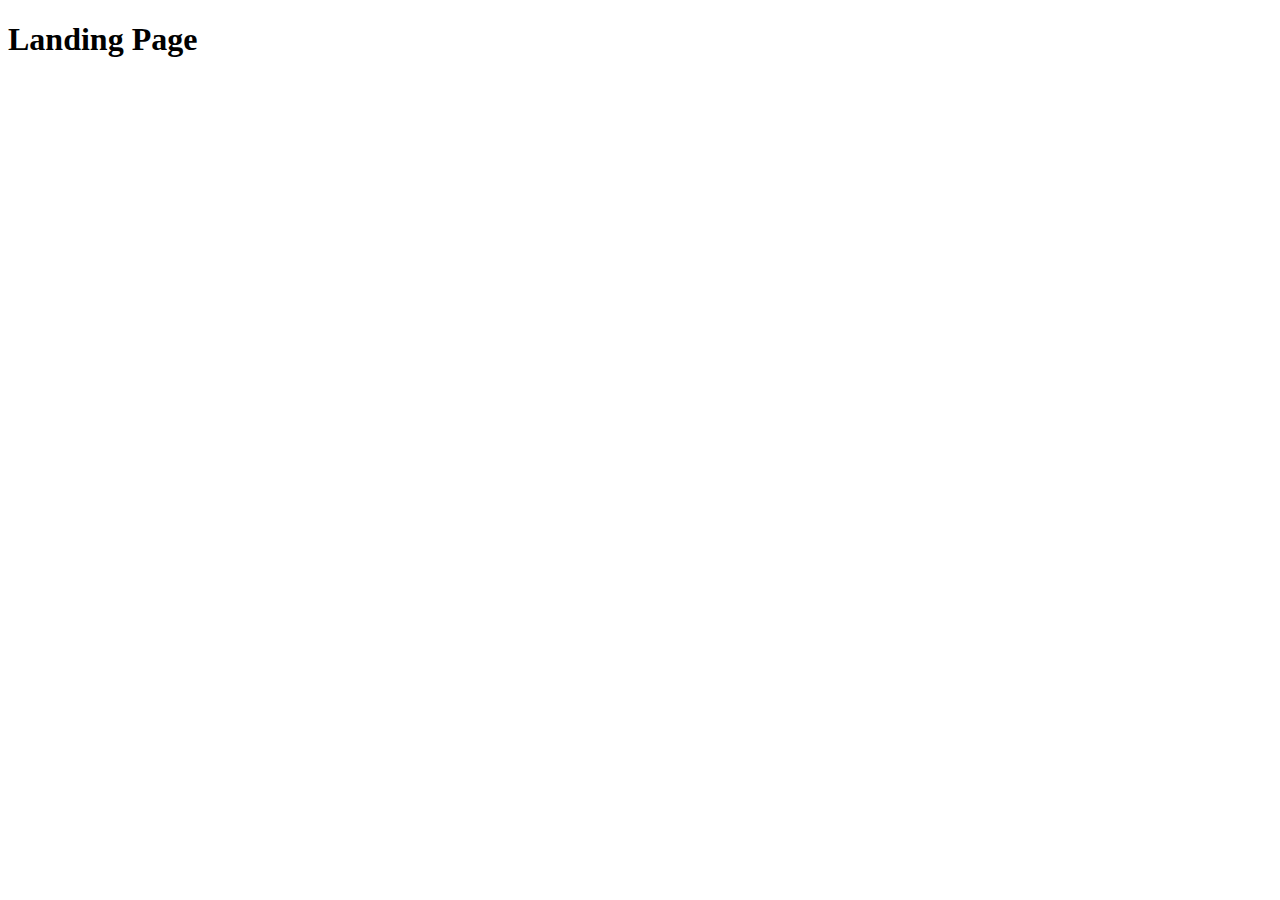
==== src/index.html @ d8db9405 "Initial commit" ====
<!DOCTYPE html>
<html lang="en">
  <head>
    <meta charset="UTF-8">
    <meta name="viewport" content="width=device-width, initial-scale=1.0">
    <title>Miami</title>
    <link rel="stylesheet" href="./styles/main.scss">
    <script src="scripts/main.js" defer></script>
  </head>
  <body>
    <h1>Landing Page</h1>
  </body>
</html>
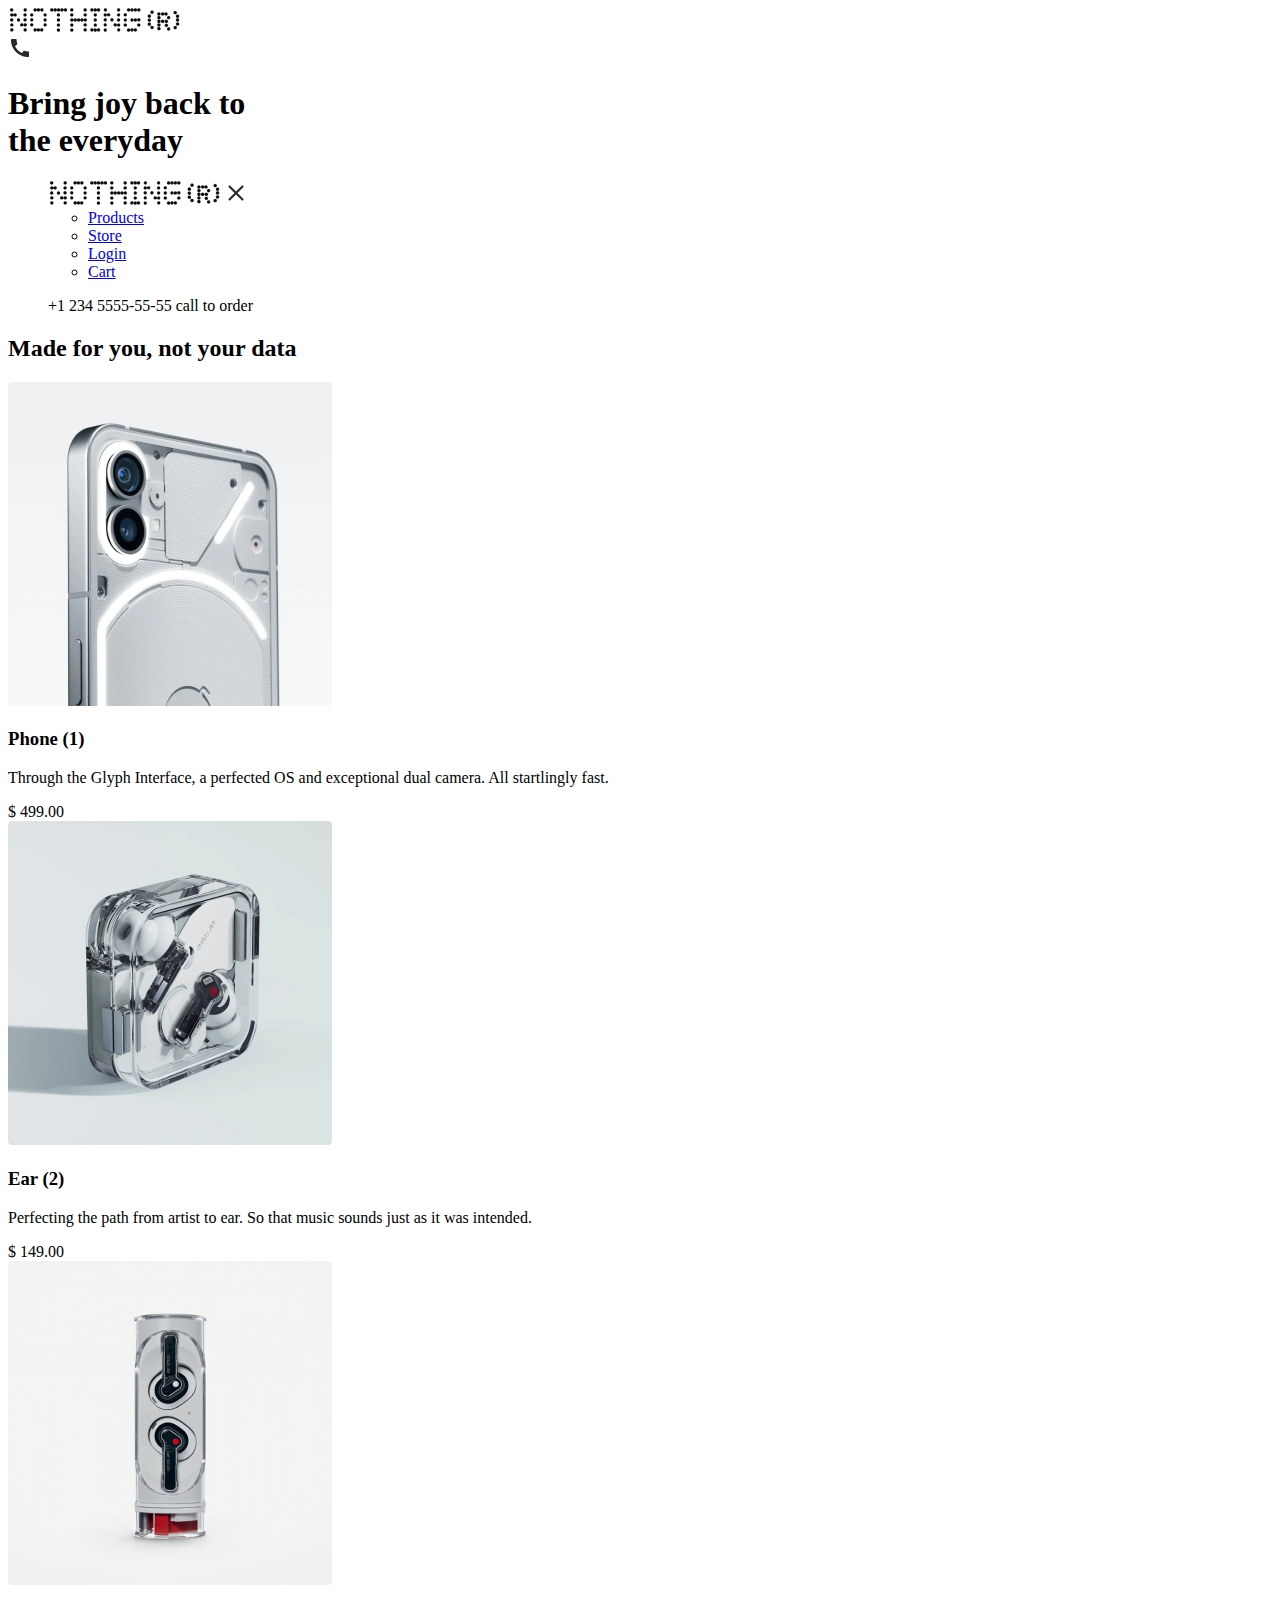
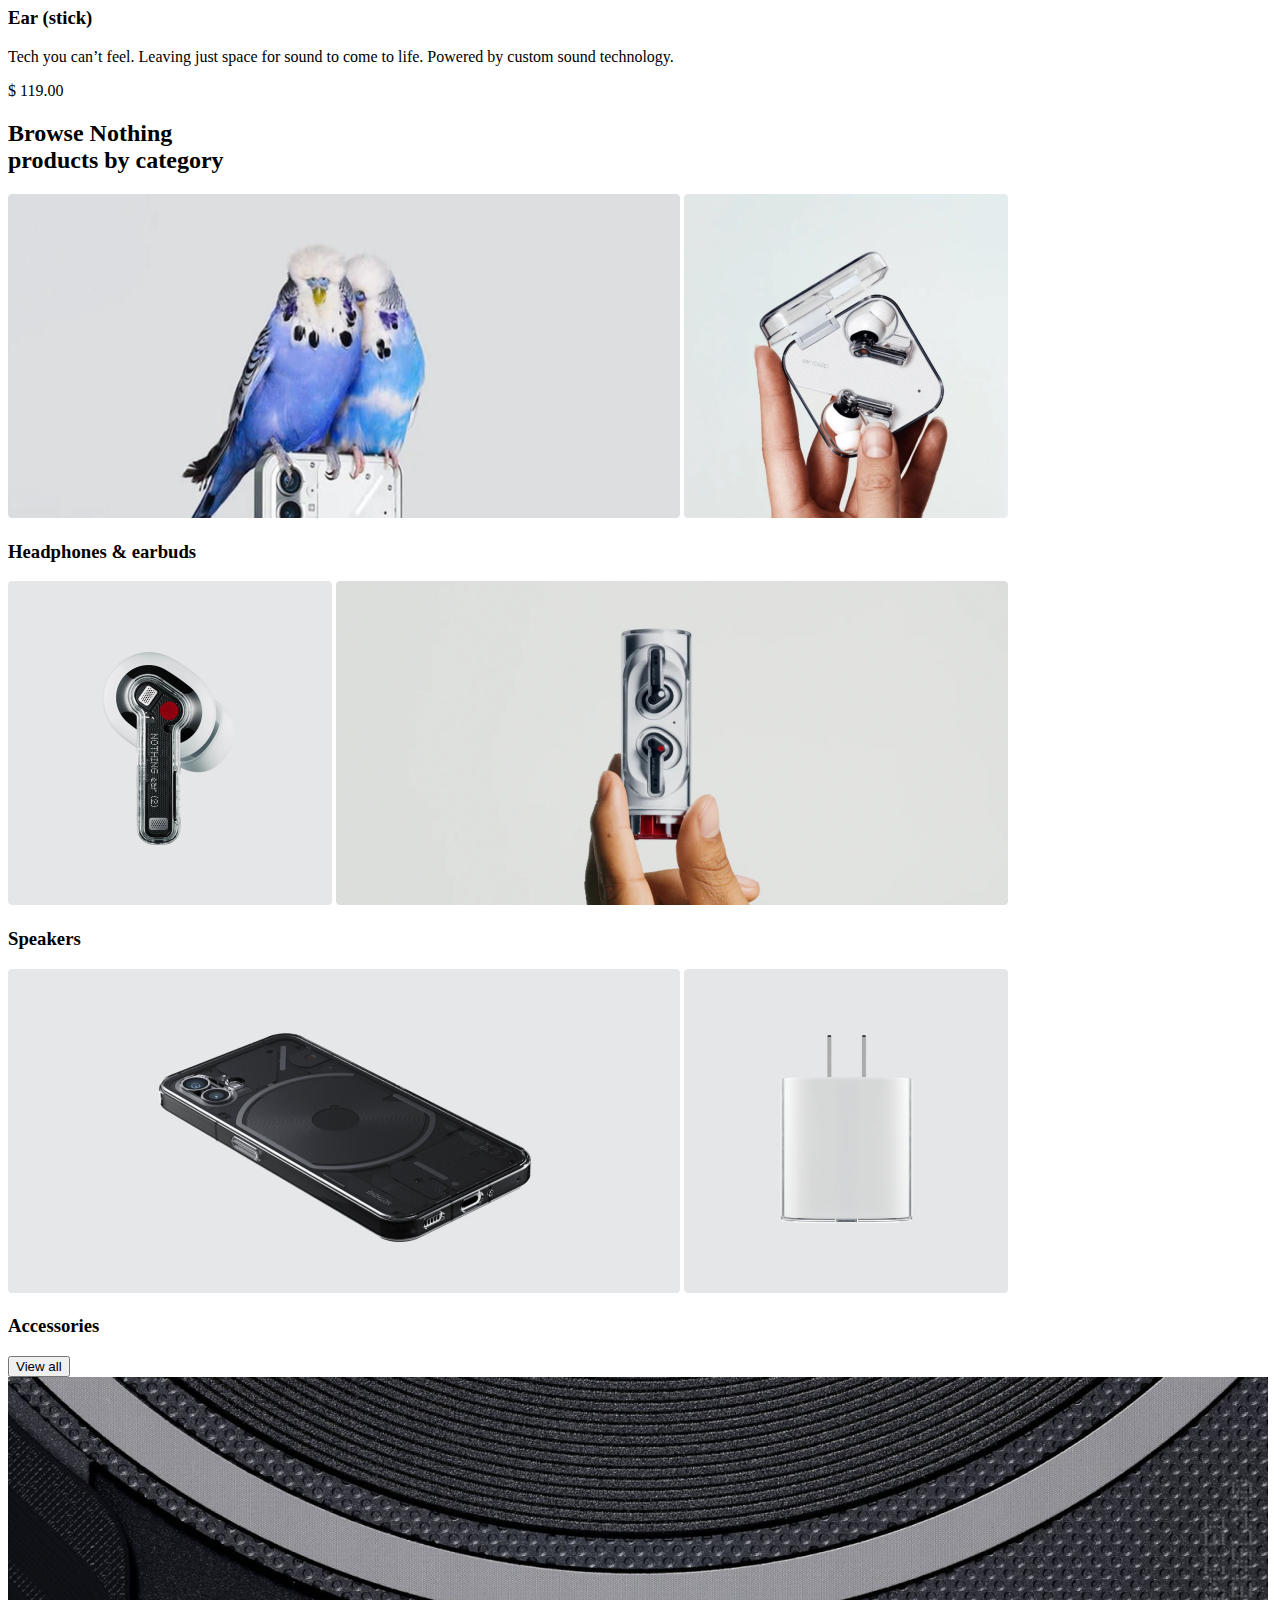
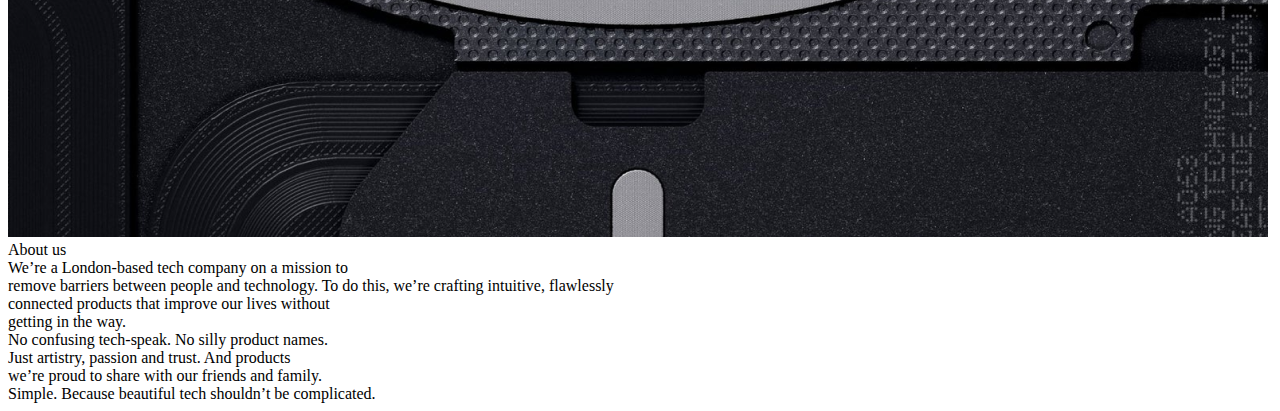
==== commit 4ae24695: "initial commit" ====
--- a/src/index.html
+++ b/src/index.html
@@ -1,13 +1,194 @@
-<!DOCTYPE html>
+<!doctype html>
 <html lang="en">
   <head>
-    <meta charset="UTF-8">
-    <meta name="viewport" content="width=device-width, initial-scale=1.0">
-    <title>Miami</title>
-    <link rel="stylesheet" href="./styles/main.scss">
+    <meta charset="UTF-8" />
+    <meta name="viewport" content="width=device-width, initial-scale=1.0" />
+    <title>Nothing</title>
+    <link rel="stylesheet" href="./styles/main.scss" />
     <script src="scripts/main.js" defer></script>
+    <link rel="preconnect" href="https://fonts.googleapis.com" />
+    <link
+      rel="preconnect"
+      href="https://fonts.gstatic.com"
+      crossorigin="true"
+    />
+    <link
+      href="https://fonts.googleapis.com/css2?family=Space+Grotesk:wght@300..700&display=swap"
+      rel="stylesheet"
+    />
+    <link rel="preconnect" href="https://fonts.googleapis.com" />
+    <link
+      rel="preconnect"
+      href="https://fonts.gstatic.com"
+      crossorigin="true"
+    />
+    <link
+      href="https://fonts.googleapis.com/css2?family=Inter:ital,opsz,wght@0,14..32,100..900;1,14..32,100..900&family=Space+Grotesk:wght@300..700&display=swap"
+      rel="stylesheet"
+    />
+    <link rel="preconnect" href="https://fonts.googleapis.com" />
+    <link
+      rel="preconnect"
+      href="https://fonts.gstatic.com"
+      crossorigin="true"
+    />
+    <link
+      href="https://fonts.googleapis.com/css2?family=Inter:ital,opsz,wght@0,14..32,100..900;1,14..32,100..900&family=Space+Grotesk:wght@300..700&family=Space+Mono:ital,wght@0,400;0,700;1,400;1,700&display=swap"
+      rel="stylesheet"
+    />
   </head>
+
   <body>
-    <h1>Landing Page</h1>
+    <header class="header" id="header">
+      <div class="header__top">
+        <img src="./images/logo.png" alt="Nothing logo" />
+        <div class="header__icons">
+          <div class="header__phone">
+            <img src="./images/icons/Icon-Phone-call.png" alt="phone icon" />
+          </div>
+          <a class="header__burger" href="#menu"> </a>
+        </div>
+      </div>
+      <h1 class="header__title">Bring joy back to <br />the everyday</h1>
+    </header>
+    <div class="container">
+      <menu class="menu" id="menu">
+        <div class="menu__top">
+          <img src="./images/logo.png" alt="Nothing logo" />
+          <a href="#header">
+            <img src="./images/icons/Icon-Close.png" alt="Close menu" />
+          </a>
+        </div>
+        <div class="menu__content">
+          <ul class="menu__list">
+            <li class="menu__item"><a href="#">Products</a></li>
+            <li class="menu__item"><a href="#">Store</a></li>
+            <li class="menu__item"><a href="#">Login</a></li>
+            <li class="menu__item"><a href="#">Cart</a></li>
+          </ul>
+          <p class="menu__phone">
+            <span>+1 234 5555-55-55</span>
+            <span>call to order</span>
+          </p>
+        </div>
+      </menu>
+      <main class="recommended">
+        <h2 class="recommended__headline">
+          Made for <span>you</span>, not your data
+        </h2>
+        <div class="recommended__cards">
+          <div class="recommended__card">
+            <img src="./images/phone1.png" alt="phone (1)" />
+            <h3 class="recommended__product">Phone (1)</h3>
+            <p class="recommended__description">
+              Through the Glyph Interface, a perfected OS and exceptional dual
+              camera. All startlingly fast.
+            </p>
+            <span class="recommended__price">$ 499.00</span>
+          </div>
+          <div class="recommended__card">
+            <img src="./images/ear(2).png" alt="ear (2)" />
+            <h3 class="recommended__product">Ear (2)</h3>
+            <p class="recommended__description">
+              Perfecting the path from artist to ear. So that music sounds just
+              as it was intended.
+            </p>
+            <span class="recommended__price">$ 149.00</span>
+          </div>
+          <div class="recommended__card">
+            <img src="./images/ear(stick).png" alt="ear (stick)" />
+            <h3 class="recommended__product">Ear (stick)</h3>
+            <p class="recommended__description">
+              Tech you can’t feel. Leaving just space for sound to come to life.
+              Powered by custom sound technology.
+            </p>
+            <span class="recommended__price">$ 119.00</span>
+          </div>
+        </div>
+      </main>
+      <section class="categories" id="categories">
+        <h2>
+          Browse Nothing <br />
+          products by category
+        </h2>
+        <div class="categories__items">
+          <article class="categories__item">
+            <div class="categories__imgs">
+              <img
+                class="imgs__wide"
+                src="./images/allproducts-1.png"
+                alt="two birds sitting on the phone"
+              />
+              <img
+                class="imgs__square"
+                src="./images/allproducts-2.png"
+                alt="earbuds"
+              />
+            </div>
+            <h3>Headphones & earbuds</h3>
+          </article>
+          <article class="categories__item">
+            <div class="categories__imgs">
+              <img
+                class="imgs__square"
+                src="./images/audio-1.png"
+                alt="earphone"
+              />
+              <img
+                class="imgs__wide"
+                src="./images/audio-2.png"
+                alt="earphones"
+              />
+            </div>
+            <h3>Speakers</h3>
+          </article>
+          <article class="categories__item">
+            <div class="categories__imgs">
+              <img
+                class="imgs__wide"
+                src="./images/accesories-1.png"
+                alt="phone (1) with the case"
+              />
+              <img
+                class="imgs__square"
+                src="./images/accesories-2.png"
+                alt="charging brick"
+              />
+            </div>
+            <h3>Accessories</h3>
+          </article>
+        </div>
+        <button class="categories__button">View all</button>
+      </section>
+      <footer class="footer">
+        <div class="footer__container">
+          <img
+            class="footer__image"
+            src="./images/footer.png"
+            alt="footer image"
+          />
+        </div>
+        <div class="footer__about">
+          <div class="footer__title">About us</div>
+          <div class="footer__text">
+            <span>
+              We’re a London-based tech company on a mission to <br />
+              remove barriers between people and technology.
+            </span>
+            <span>
+              To do this, we’re crafting intuitive, flawlessly <br />
+              connected products that improve our lives without <br />
+              getting in the way. <br />
+              No confusing tech-speak. No silly product names.
+              <br />
+              Just artistry, passion and trust. And products <br />
+              we’re proud to share with our friends and family. <br />
+              Simple.
+            </span>
+            <span>Because beautiful tech shouldn’t be complicated.</span>
+          </div>
+        </div>
+      </footer>
+    </div>
   </body>
 </html>
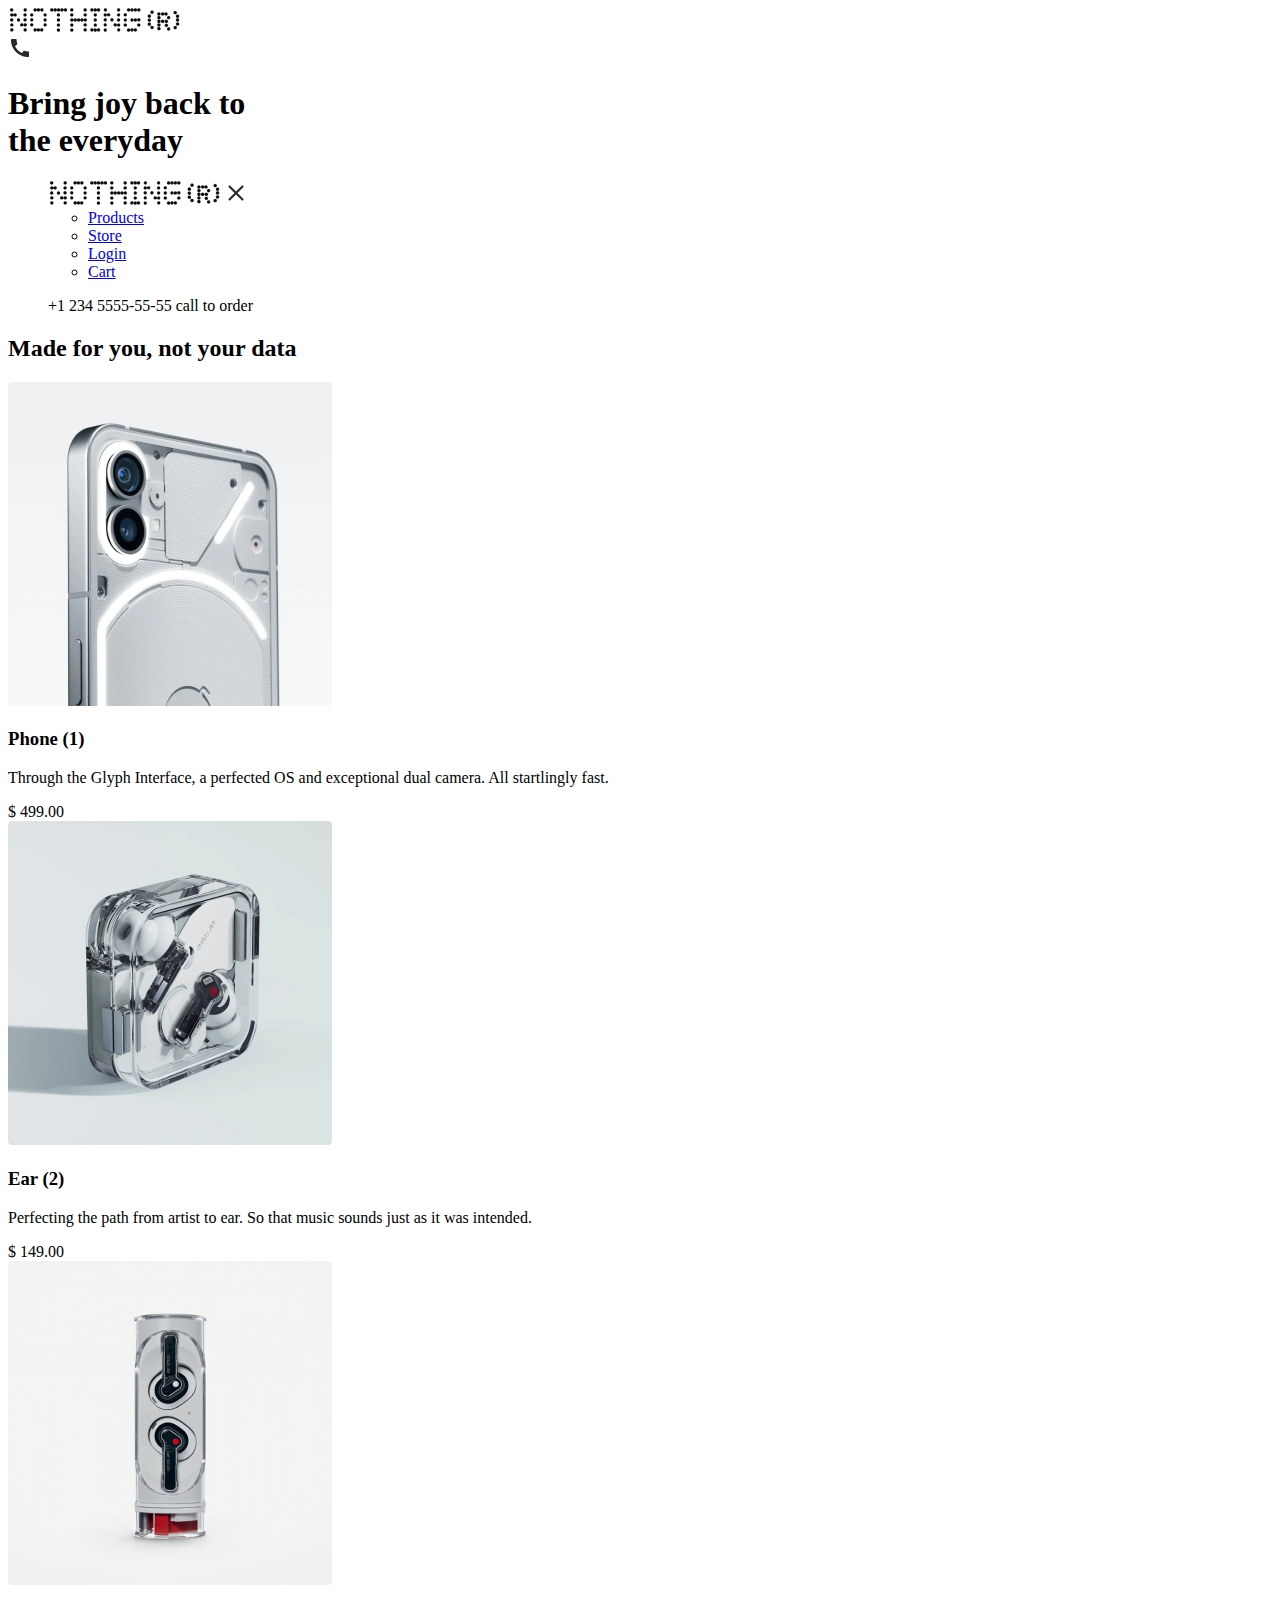
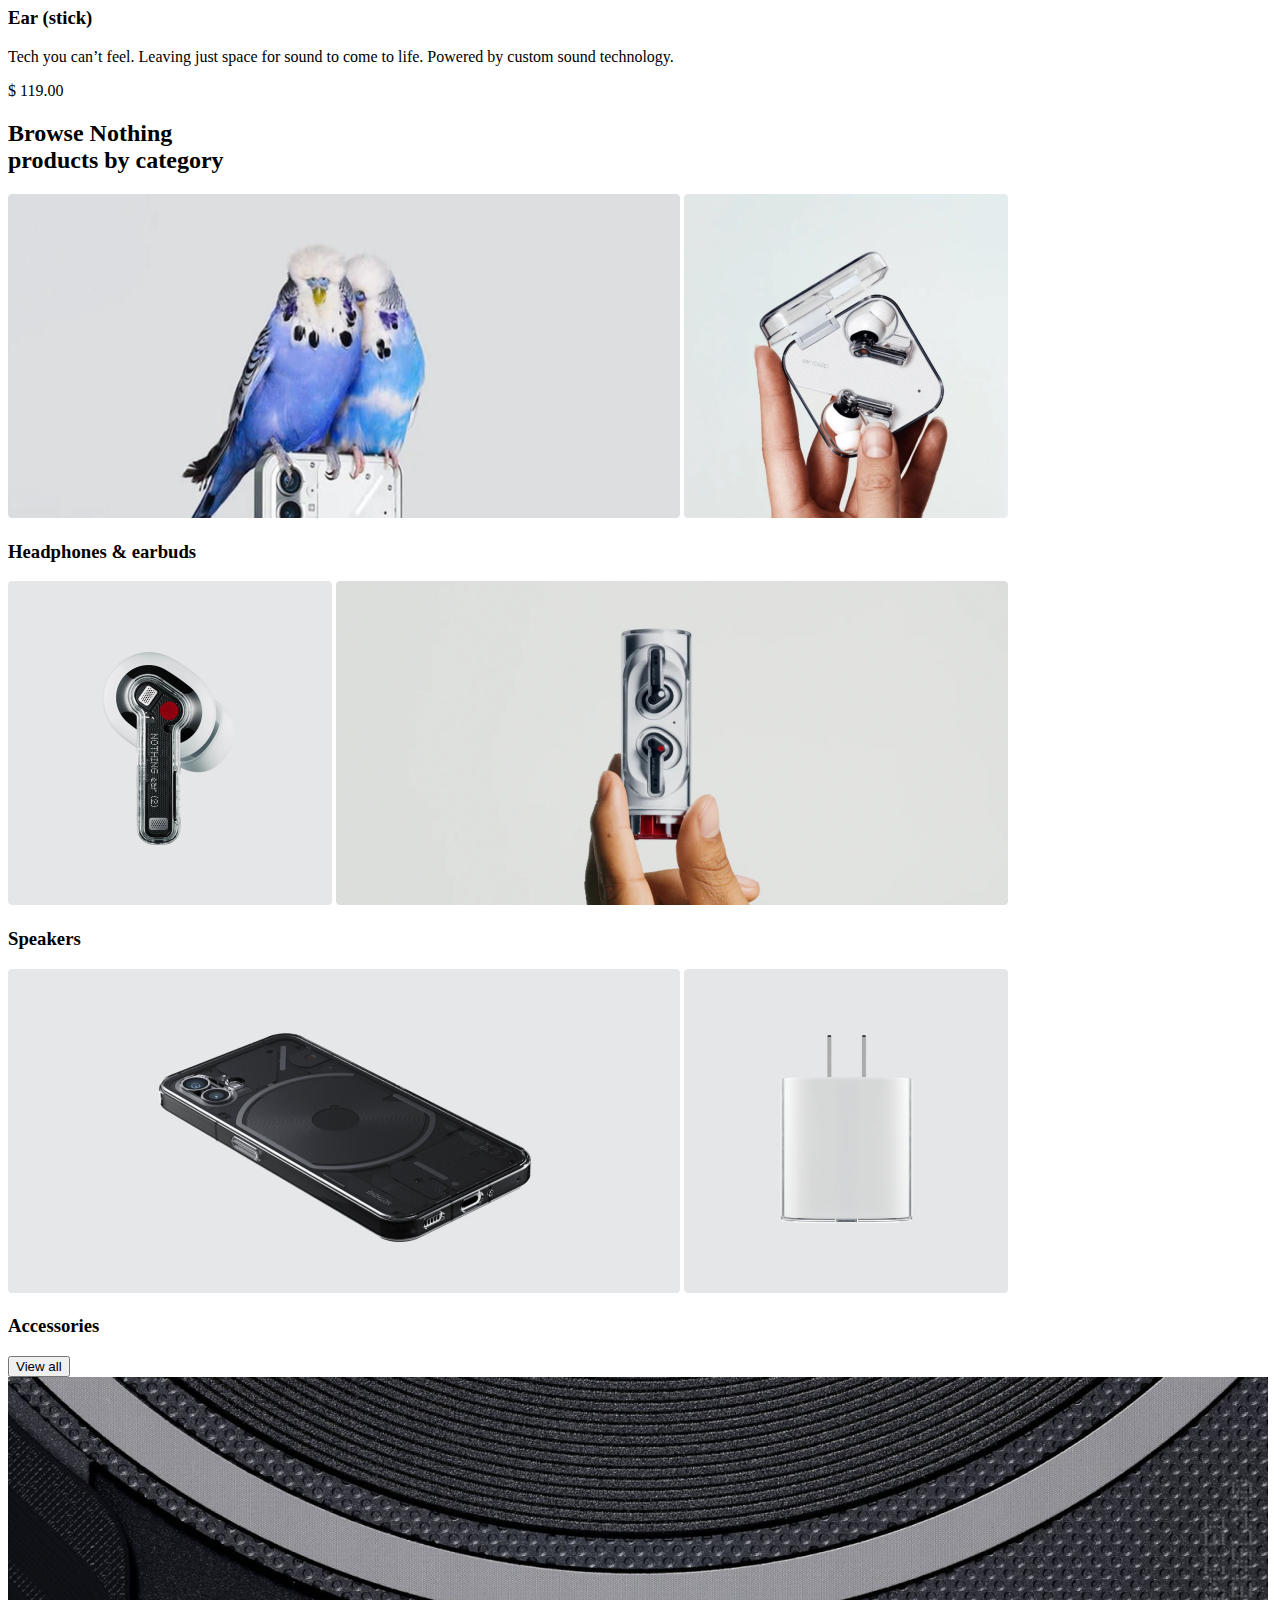
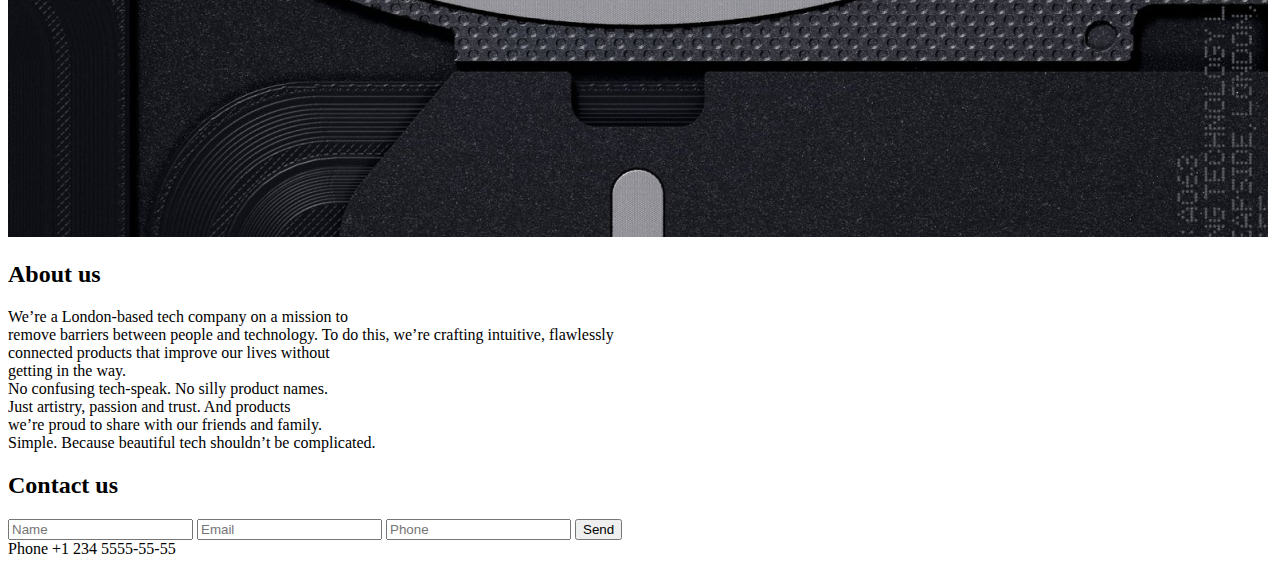
==== commit 538e77ed: "half of the footer" ====
--- a/src/index.html
+++ b/src/index.html
@@ -168,8 +168,8 @@
             alt="footer image"
           />
         </div>
-        <div class="footer__about">
-          <div class="footer__title">About us</div>
+        <section class="footer__about">
+          <h2 class="footer__title">About us</h2>
           <div class="footer__text">
             <span>
               We’re a London-based tech company on a mission to <br />
@@ -187,8 +187,41 @@
             </span>
             <span>Because beautiful tech shouldn’t be complicated.</span>
           </div>
-        </div>
+        </section>
       </footer>
+      <section class="contact">
+        <h2 class="contact__title">Contact us</h2>
+        <form class="contact__form">
+          <input
+            class="contact__name"
+            type=" text"
+            placeholder="Name"
+            required
+          />
+          <input
+            class="contact__email"
+            type=" text"
+            placeholder="Email"
+            required
+          />
+          <input
+            class="contact__phone"
+            type=" text"
+            placeholder="Phone"
+            required
+          />
+          <input
+            class="contact__submit"
+            type="submit"
+            value="Send"
+            required
+          />
+        </form>
+        <div>
+          <span>Phone</span>
+          <span class="contact__phone">+1 234 5555-55-55</span>
+        </div>
+      </section>
     </div>
   </body>
 </html>
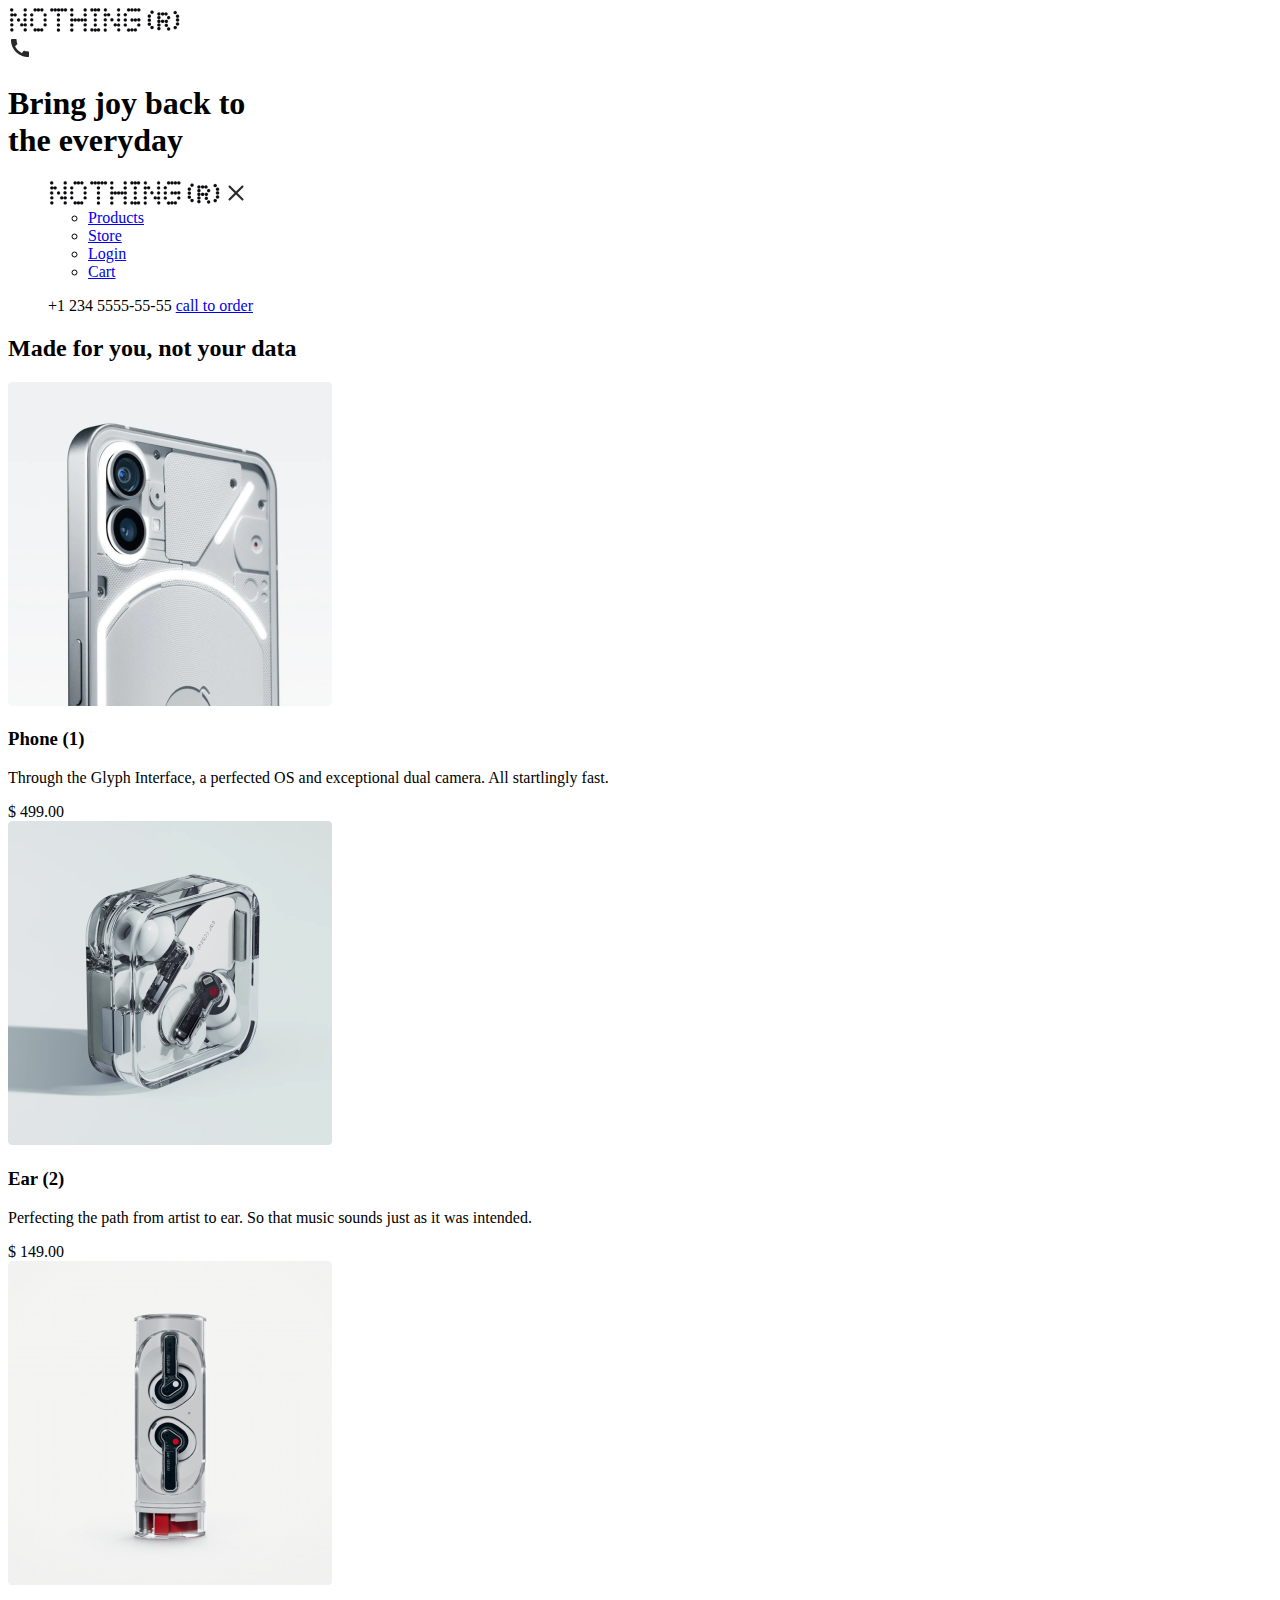
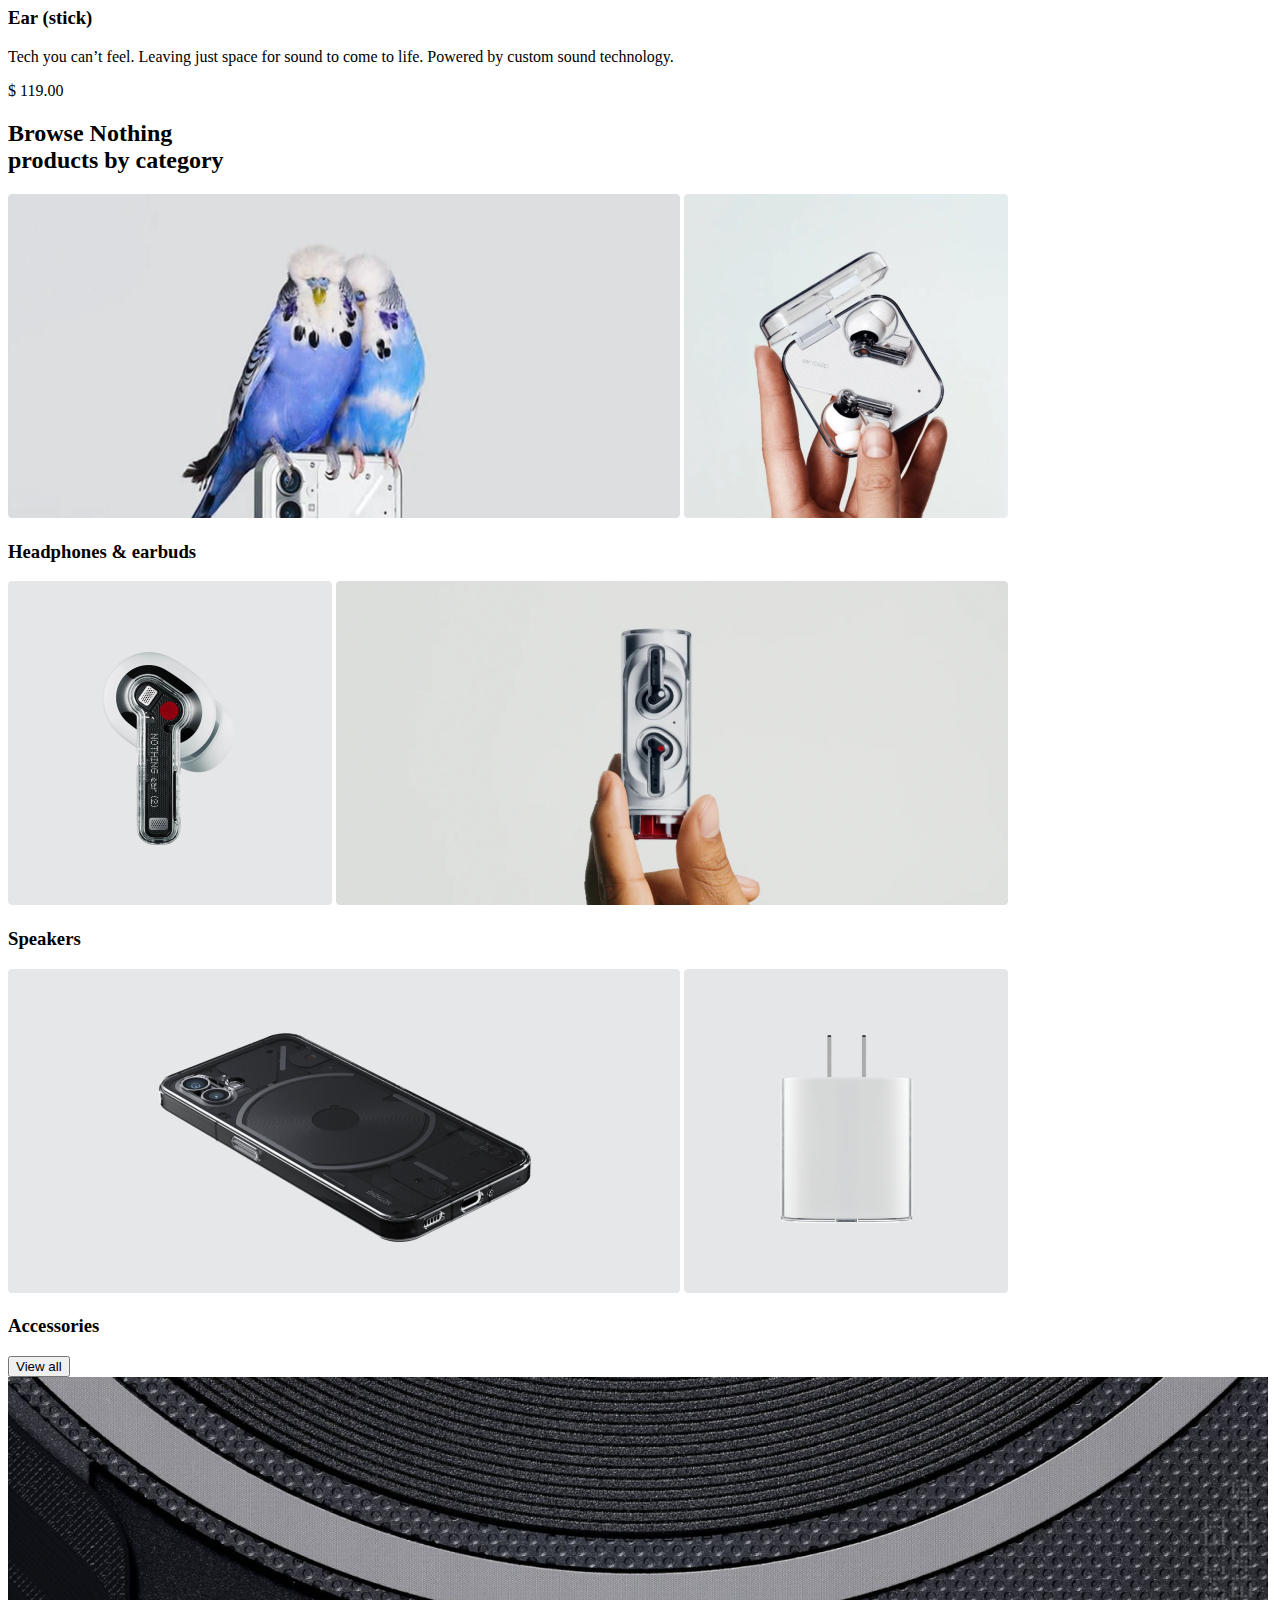
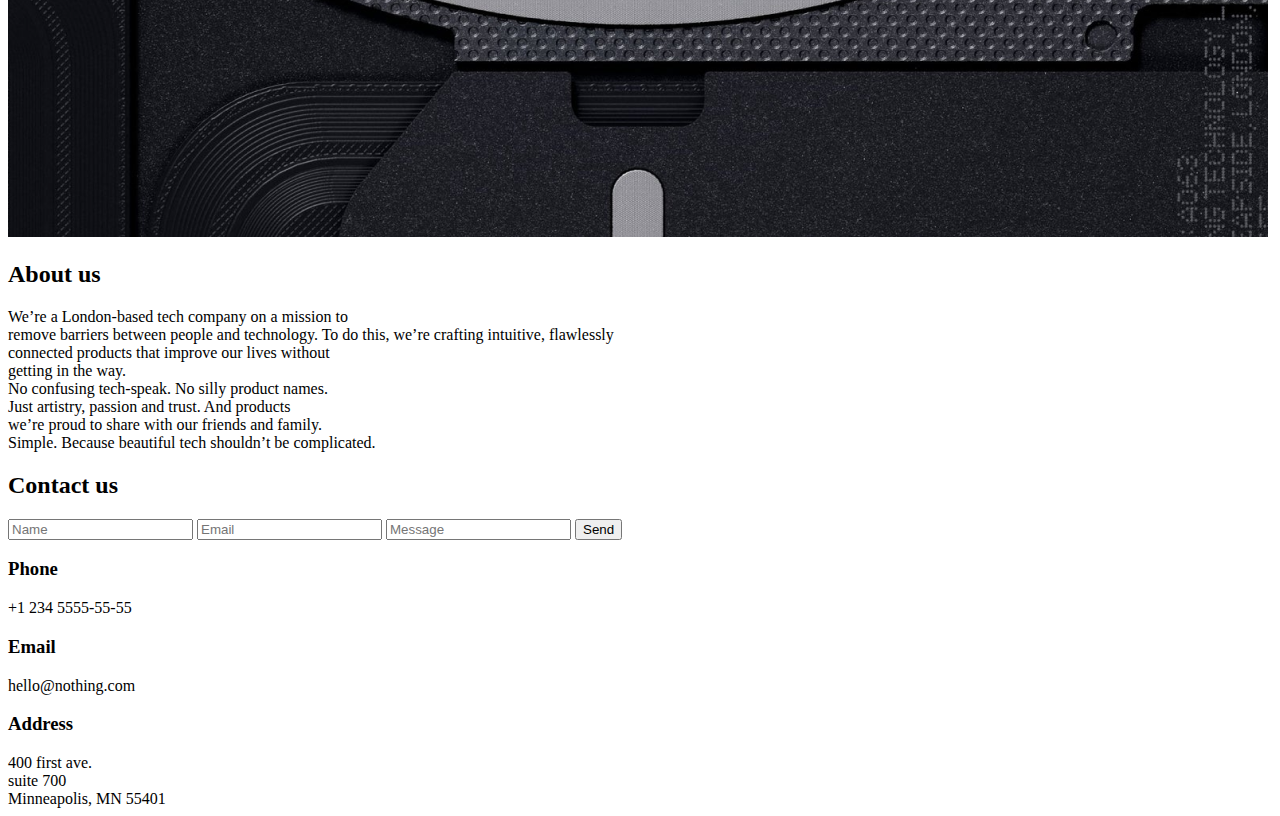
==== commit 0bd515ee: "works on pc" ====
--- a/src/index.html
+++ b/src/index.html
@@ -61,18 +61,18 @@
         </div>
         <div class="menu__content">
           <ul class="menu__list">
-            <li class="menu__item"><a href="#">Products</a></li>
-            <li class="menu__item"><a href="#">Store</a></li>
+            <li class="menu__item"><a href="#recommended">Products</a></li>
+            <li class="menu__item"><a href="#categories">Store</a></li>
             <li class="menu__item"><a href="#">Login</a></li>
             <li class="menu__item"><a href="#">Cart</a></li>
           </ul>
           <p class="menu__phone">
             <span>+1 234 5555-55-55</span>
-            <span>call to order</span>
+            <a class="menu__call" href="#contact">call to order</a>
           </p>
         </div>
       </menu>
-      <main class="recommended">
+      <main class="recommended" id="recommended">
         <h2 class="recommended__headline">
           Made for <span>you</span>, not your data
         </h2>
@@ -160,37 +160,39 @@
         </div>
         <button class="categories__button">View all</button>
       </section>
-      <footer class="footer">
-        <div class="footer__container">
-          <img
-            class="footer__image"
-            src="./images/footer.png"
-            alt="footer image"
-          />
-        </div>
-        <section class="footer__about">
-          <h2 class="footer__title">About us</h2>
-          <div class="footer__text">
-            <span>
-              We’re a London-based tech company on a mission to <br />
-              remove barriers between people and technology.
-            </span>
-            <span>
-              To do this, we’re crafting intuitive, flawlessly <br />
-              connected products that improve our lives without <br />
-              getting in the way. <br />
-              No confusing tech-speak. No silly product names.
-              <br />
-              Just artistry, passion and trust. And products <br />
-              we’re proud to share with our friends and family. <br />
-              Simple.
-            </span>
-            <span>Because beautiful tech shouldn’t be complicated.</span>
-          </div>
-        </section>
-      </footer>
-      <section class="contact">
-        <h2 class="contact__title">Contact us</h2>
+    </div>
+    <footer class="footer">
+      <div class="footer__container">
+        <img
+          class="footer__image"
+          src="./images/footer.png"
+          alt="footer image"
+        />
+      </div>
+      <section class="footer__about">
+        <h2 class="footer__title">About us</h2>
+        <div class="footer__text">
+          <span>
+            We’re a London-based tech company on a mission to <br />
+            remove barriers between people and technology.
+          </span>
+          <span>
+            To do this, we’re crafting intuitive, flawlessly <br />
+            connected products that improve our lives without <br />
+            getting in the way. <br />
+            No confusing tech-speak. No silly product names.
+            <br />
+            Just artistry, passion and trust. And products <br />
+            we’re proud to share with our friends and family. <br />
+            Simple.
+          </span>
+          <span>Because beautiful tech shouldn’t be complicated.</span>
+        </div>
+      </section>
+    </footer>
+    <section class="contact" id="contact">
+      <h2 class="contact__title">Contact us</h2>
+      <div class="contact__container">
         <form class="contact__form">
           <input
             class="contact__name"
@@ -205,9 +207,9 @@
             required
           />
           <input
-            class="contact__phone"
+            class="contact__message"
             type=" text"
-            placeholder="Phone"
+            placeholder="Message"
             required
           />
           <input
@@ -217,11 +219,24 @@
             required
           />
         </form>
-        <div>
-          <span>Phone</span>
-          <span class="contact__phone">+1 234 5555-55-55</span>
-        </div>
-      </section>
-    </div>
+        <div class="contact__contacts">
+          <div class="contact__contact">
+            <h3 class="contact__headline">Phone</h3>
+            <span class="contact__text">+1 234 5555-55-55</span>
+          </div>
+          <div class="contact__contact">
+            <h3 class="contact__headline">Email</h3>
+            <span class="contact__text">hello@nothing.com</span>
+          </div>
+          <div class="contact__contact">
+            <h3 class="contact__headline">Address</h3>
+            <span class="contact__text">
+              400 first ave. <br />suite 700 <br />
+              Minneapolis, MN 55401
+            </span>
+          </div>
+        </div>
+      </div>
+    </section>
   </body>
 </html>
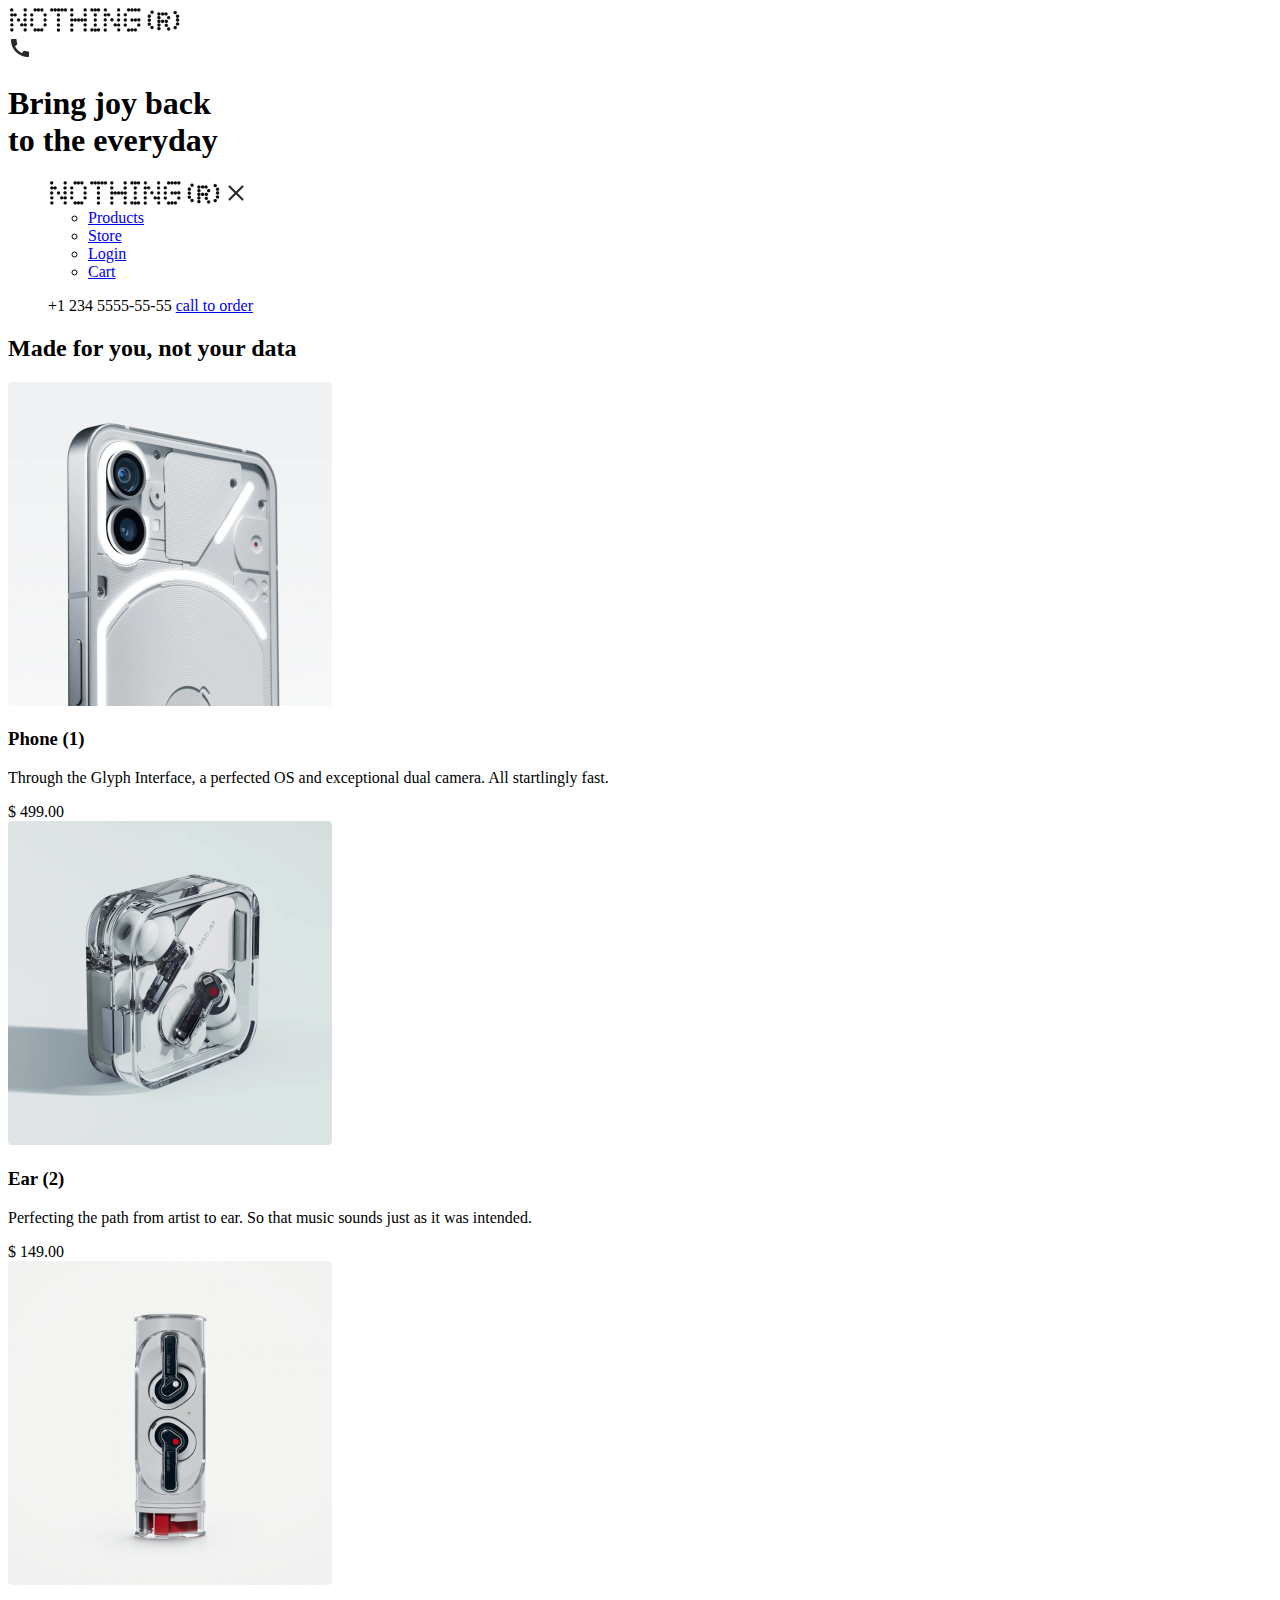
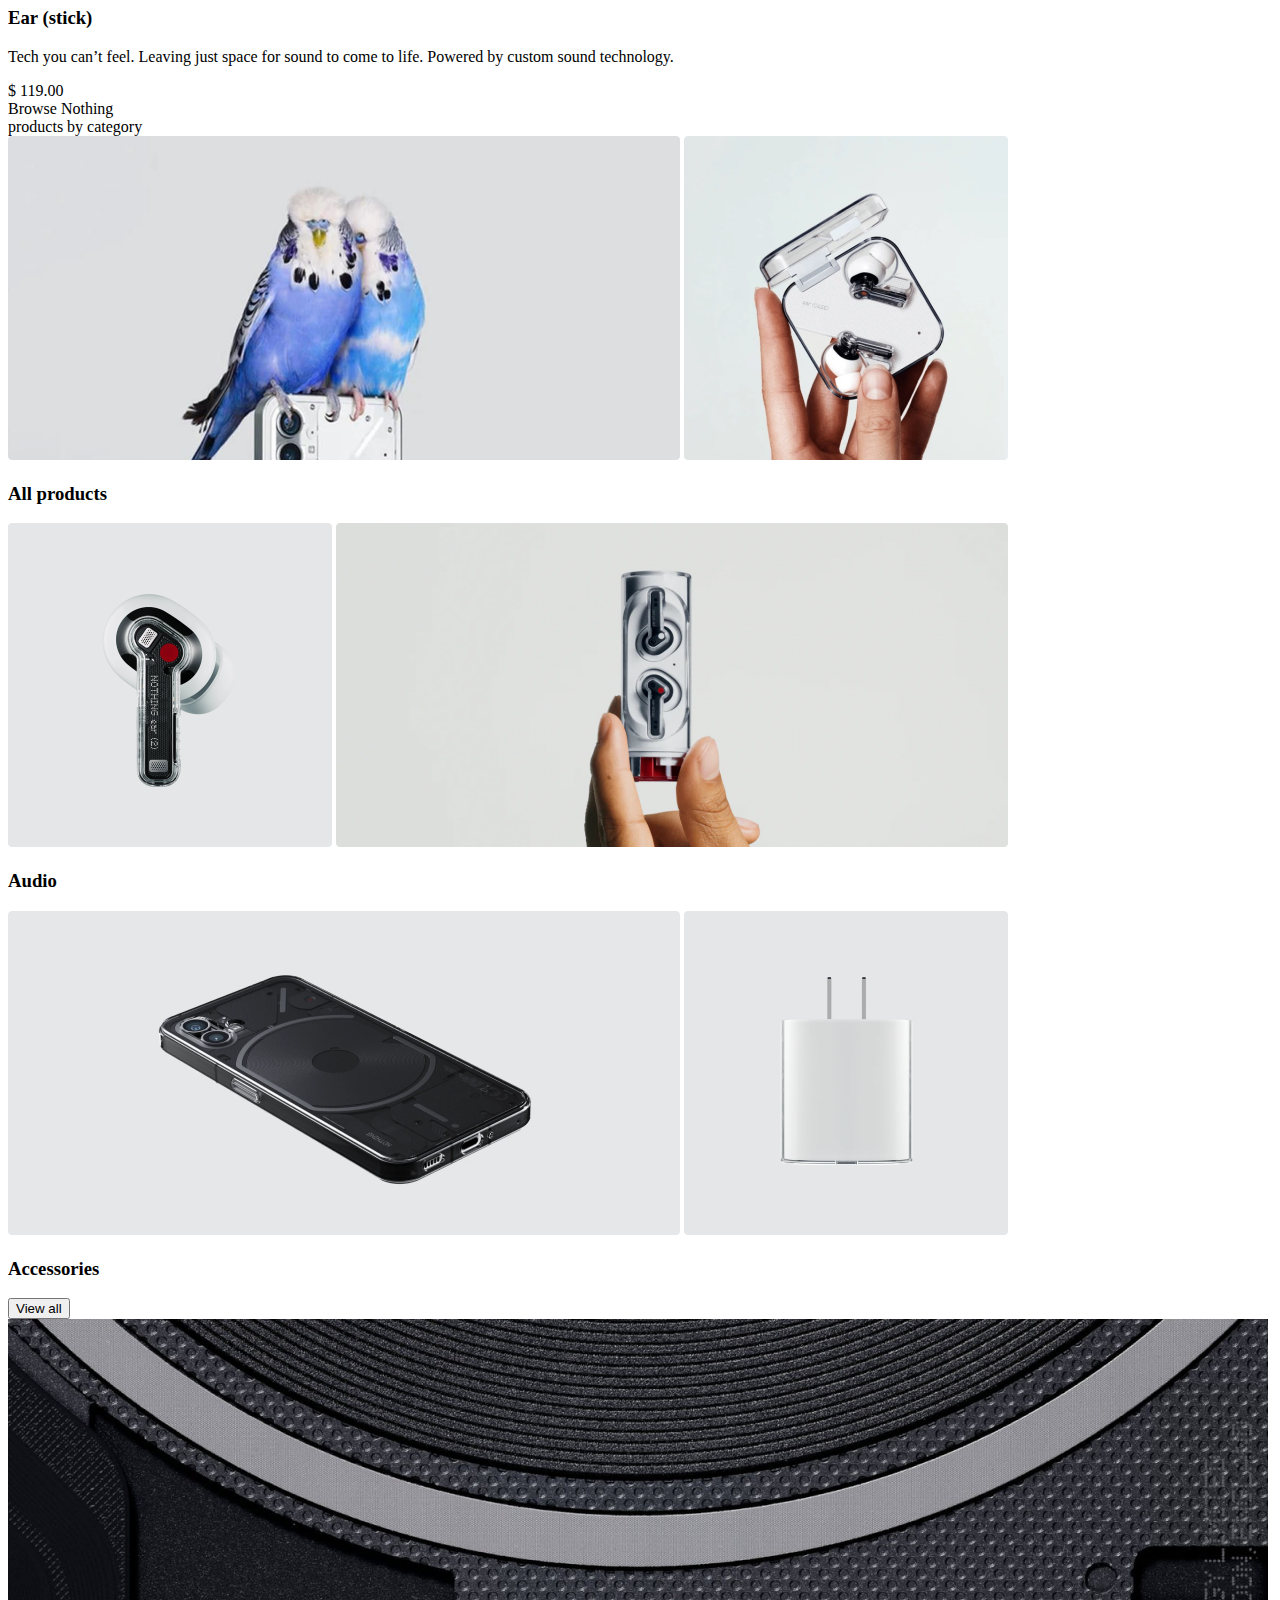
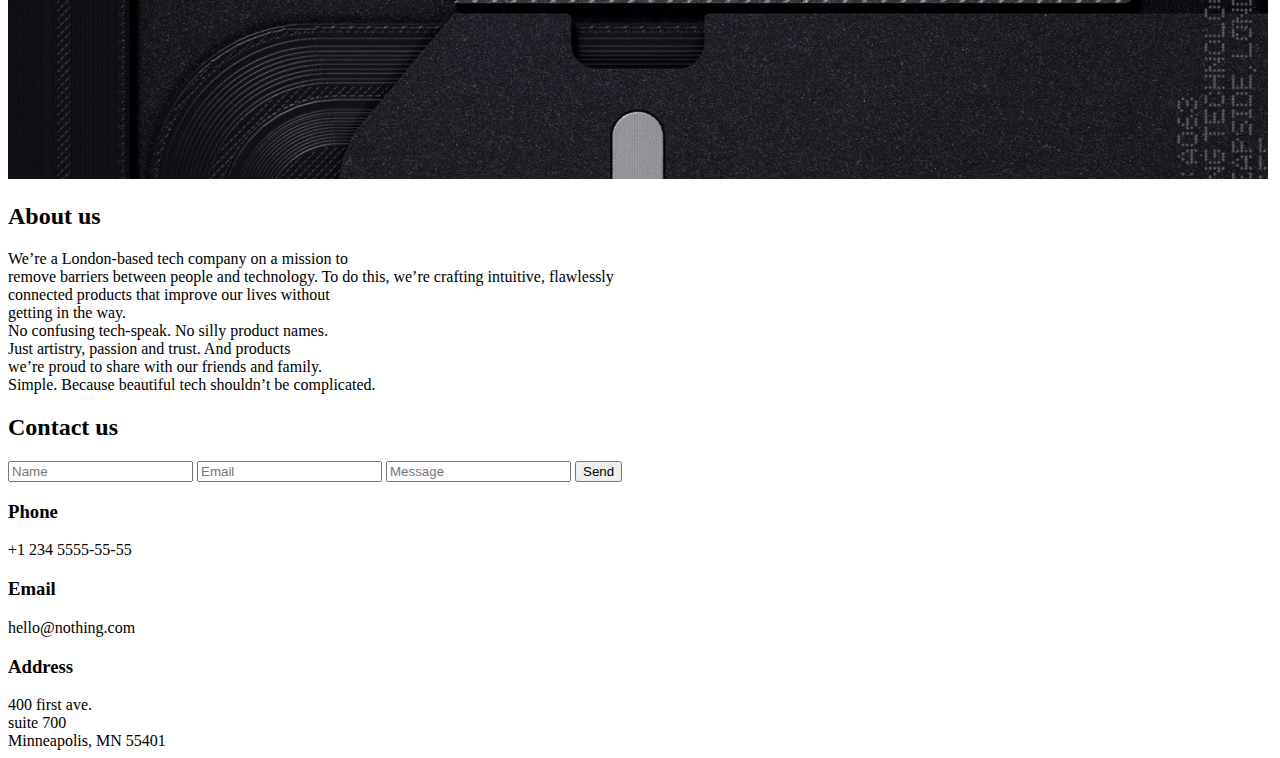
==== commit 482c9ebe: "add tablet and mobile support" ====
--- a/src/index.html
+++ b/src/index.html
@@ -41,7 +41,11 @@
   <body>
     <header class="header" id="header">
       <div class="header__top">
-        <img src="./images/logo.png" alt="Nothing logo" />
+        <img
+          class="header__logo"
+          src="./images/logo.png"
+          alt="Nothing logo"
+        />
         <div class="header__icons">
           <div class="header__phone">
             <img src="./images/icons/Icon-Phone-call.png" alt="phone icon" />
@@ -49,12 +53,19 @@
           <a class="header__burger" href="#menu"> </a>
         </div>
       </div>
-      <h1 class="header__title">Bring joy back to <br />the everyday</h1>
+      <h1 class="header__title">
+        Bring joy back <br />
+        to the everyday
+      </h1>
     </header>
     <div class="container">
       <menu class="menu" id="menu">
         <div class="menu__top">
-          <img src="./images/logo.png" alt="Nothing logo" />
+          <img
+            class="menu__logo"
+            src="./images/logo.png"
+            alt="Nothing logo"
+          />
           <a href="#header">
             <img src="./images/icons/Icon-Close.png" alt="Close menu" />
           </a>
@@ -107,50 +118,50 @@
         </div>
       </main>
       <section class="categories" id="categories">
-        <h2>
+        <span class="categories__title">
           Browse Nothing <br />
           products by category
-        </h2>
+        </span>
         <div class="categories__items">
           <article class="categories__item">
             <div class="categories__imgs">
               <img
-                class="imgs__wide"
+                class="categories__wide"
                 src="./images/allproducts-1.png"
                 alt="two birds sitting on the phone"
               />
               <img
-                class="imgs__square"
+                class="categories__square"
                 src="./images/allproducts-2.png"
                 alt="earbuds"
               />
             </div>
-            <h3>Headphones & earbuds</h3>
+            <h3>All products</h3>
           </article>
           <article class="categories__item">
             <div class="categories__imgs">
               <img
-                class="imgs__square"
+                class="categories__square"
                 src="./images/audio-1.png"
                 alt="earphone"
               />
               <img
-                class="imgs__wide"
+                class="categories__wide"
                 src="./images/audio-2.png"
                 alt="earphones"
               />
             </div>
-            <h3>Speakers</h3>
+            <h3>Audio</h3>
           </article>
           <article class="categories__item">
             <div class="categories__imgs">
               <img
-                class="imgs__wide"
+                class="categories__wide"
                 src="./images/accesories-1.png"
                 alt="phone (1) with the case"
               />
               <img
-                class="imgs__square"
+                class="categories__square"
                 src="./images/accesories-2.png"
                 alt="charging brick"
               />
@@ -169,74 +180,76 @@
           alt="footer image"
         />
       </div>
-      <section class="footer__about">
-        <h2 class="footer__title">About us</h2>
-        <div class="footer__text">
-          <span>
-            We’re a London-based tech company on a mission to <br />
-            remove barriers between people and technology.
-          </span>
-          <span>
-            To do this, we’re crafting intuitive, flawlessly <br />
-            connected products that improve our lives without <br />
-            getting in the way. <br />
-            No confusing tech-speak. No silly product names.
-            <br />
-            Just artistry, passion and trust. And products <br />
-            we’re proud to share with our friends and family. <br />
-            Simple.
-          </span>
-          <span>Because beautiful tech shouldn’t be complicated.</span>
-        </div>
-      </section>
+      <div class="footer__content">
+        <section class="footer__about">
+          <h2 class="footer__title">About us</h2>
+          <div class="footer__text">
+            <span>
+              We’re a London-based tech company on a mission to <br />
+              remove barriers between people and technology.
+            </span>
+            <span>
+              To do this, we’re crafting intuitive, flawlessly <br />
+              connected products that improve our lives without <br />
+              getting in the way. <br />
+              No confusing tech-speak. No silly product names.
+              <br />
+              Just artistry, passion and trust. And products <br />
+              we’re proud to share with our friends and family. <br />
+              Simple.
+            </span>
+            <span>Because beautiful tech shouldn’t be complicated.</span>
+          </div>
+        </section>
+        <section class="contact" id="contact">
+          <h2 class="contact__title">Contact us</h2>
+          <div class="contact__container">
+            <form class="contact__form">
+              <input
+                class="contact__name"
+                type=" text"
+                placeholder="Name"
+                required
+              />
+              <input
+                class="contact__email"
+                type=" text"
+                placeholder="Email"
+                required
+              />
+              <input
+                class="contact__message"
+                type=" text"
+                placeholder="Message"
+                required
+              />
+              <input
+                class="contact__submit"
+                type="submit"
+                value="Send"
+                required
+              />
+            </form>
+            <div class="contact__contacts">
+              <div class="contact__contact">
+                <h3 class="contact__headline">Phone</h3>
+                <span class="contact__text">+1 234 5555-55-55</span>
+              </div>
+              <div class="contact__contact">
+                <h3 class="contact__headline">Email</h3>
+                <span class="contact__text">hello@nothing.com</span>
+              </div>
+              <div class="contact__contact">
+                <h3 class="contact__headline">Address</h3>
+                <span class="contact__text">
+                  400 first ave. <br />suite 700 <br />
+                  Minneapolis, MN 55401
+                </span>
+              </div>
+            </div>
+          </div>
+        </section>
+      </div>
     </footer>
-    <section class="contact" id="contact">
-      <h2 class="contact__title">Contact us</h2>
-      <div class="contact__container">
-        <form class="contact__form">
-          <input
-            class="contact__name"
-            type=" text"
-            placeholder="Name"
-            required
-          />
-          <input
-            class="contact__email"
-            type=" text"
-            placeholder="Email"
-            required
-          />
-          <input
-            class="contact__message"
-            type=" text"
-            placeholder="Message"
-            required
-          />
-          <input
-            class="contact__submit"
-            type="submit"
-            value="Send"
-            required
-          />
-        </form>
-        <div class="contact__contacts">
-          <div class="contact__contact">
-            <h3 class="contact__headline">Phone</h3>
-            <span class="contact__text">+1 234 5555-55-55</span>
-          </div>
-          <div class="contact__contact">
-            <h3 class="contact__headline">Email</h3>
-            <span class="contact__text">hello@nothing.com</span>
-          </div>
-          <div class="contact__contact">
-            <h3 class="contact__headline">Address</h3>
-            <span class="contact__text">
-              400 first ave. <br />suite 700 <br />
-              Minneapolis, MN 55401
-            </span>
-          </div>
-        </div>
-      </div>
-    </section>
   </body>
 </html>
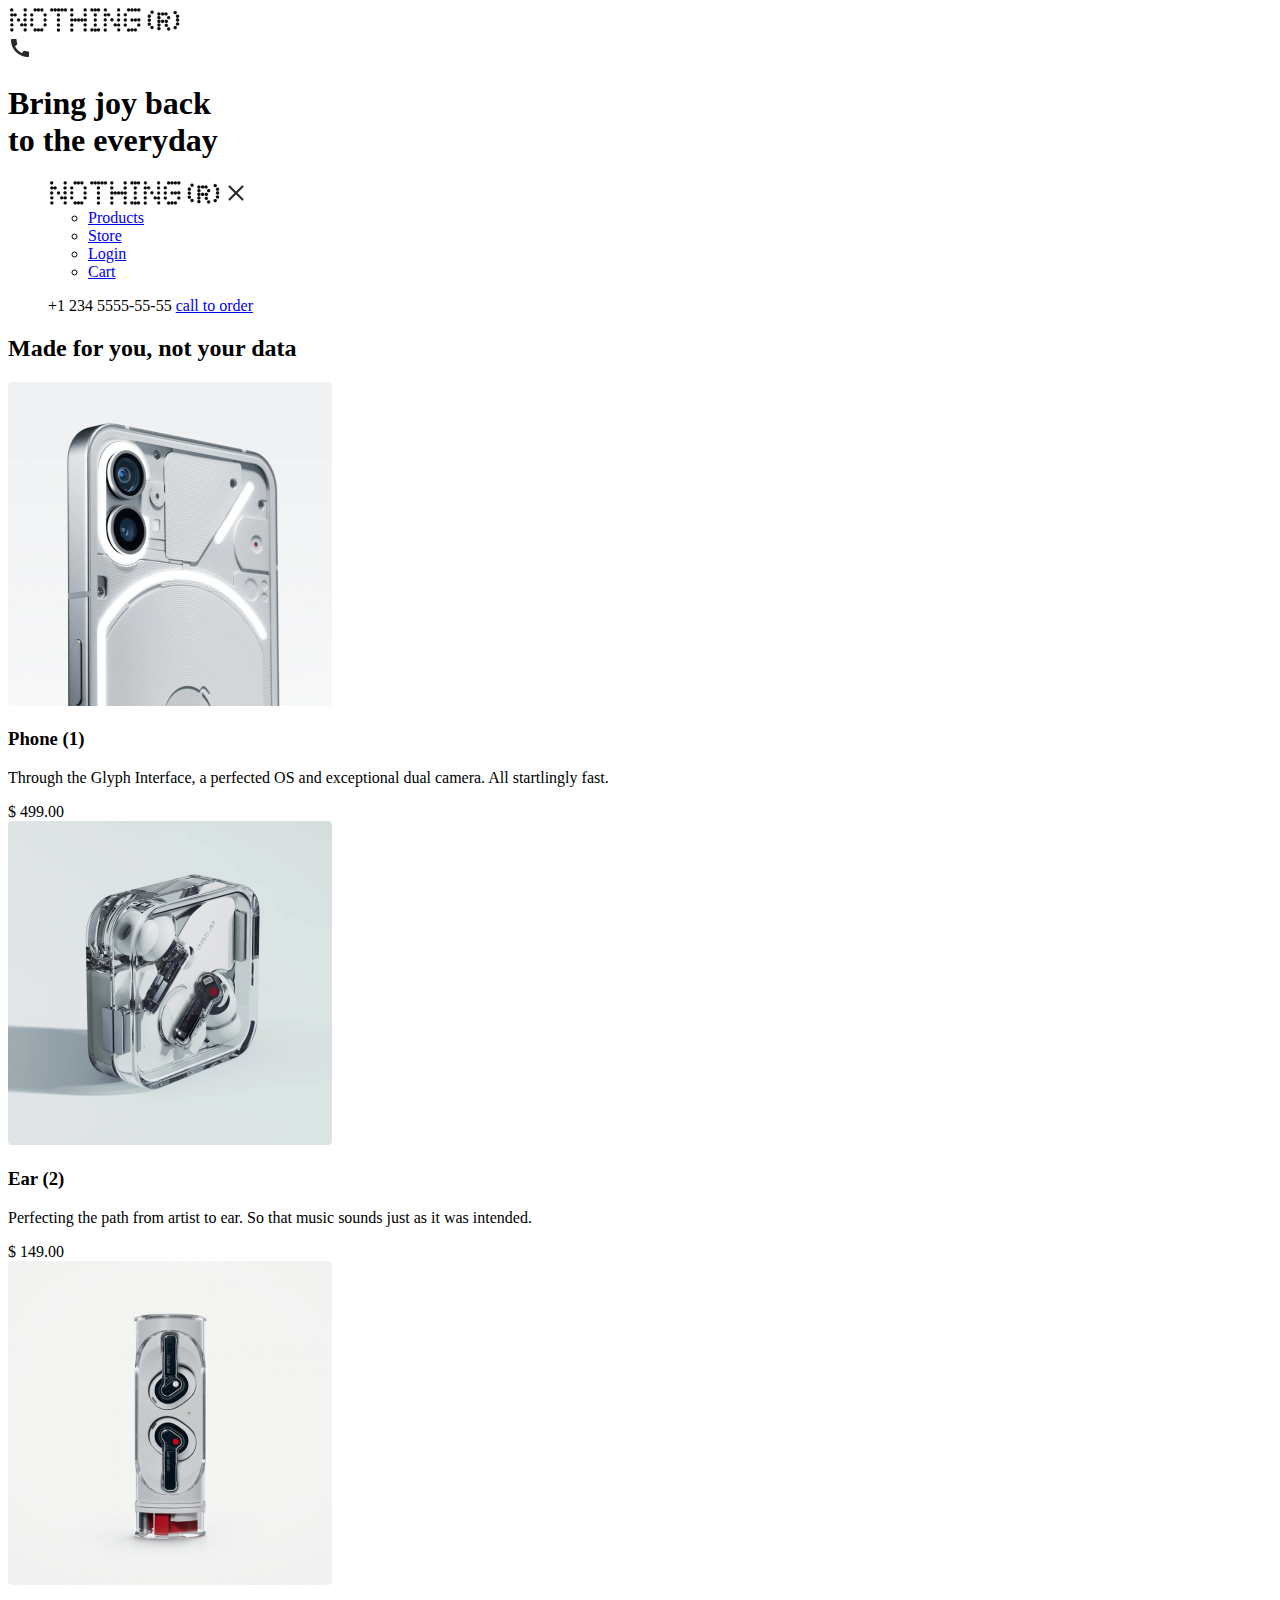
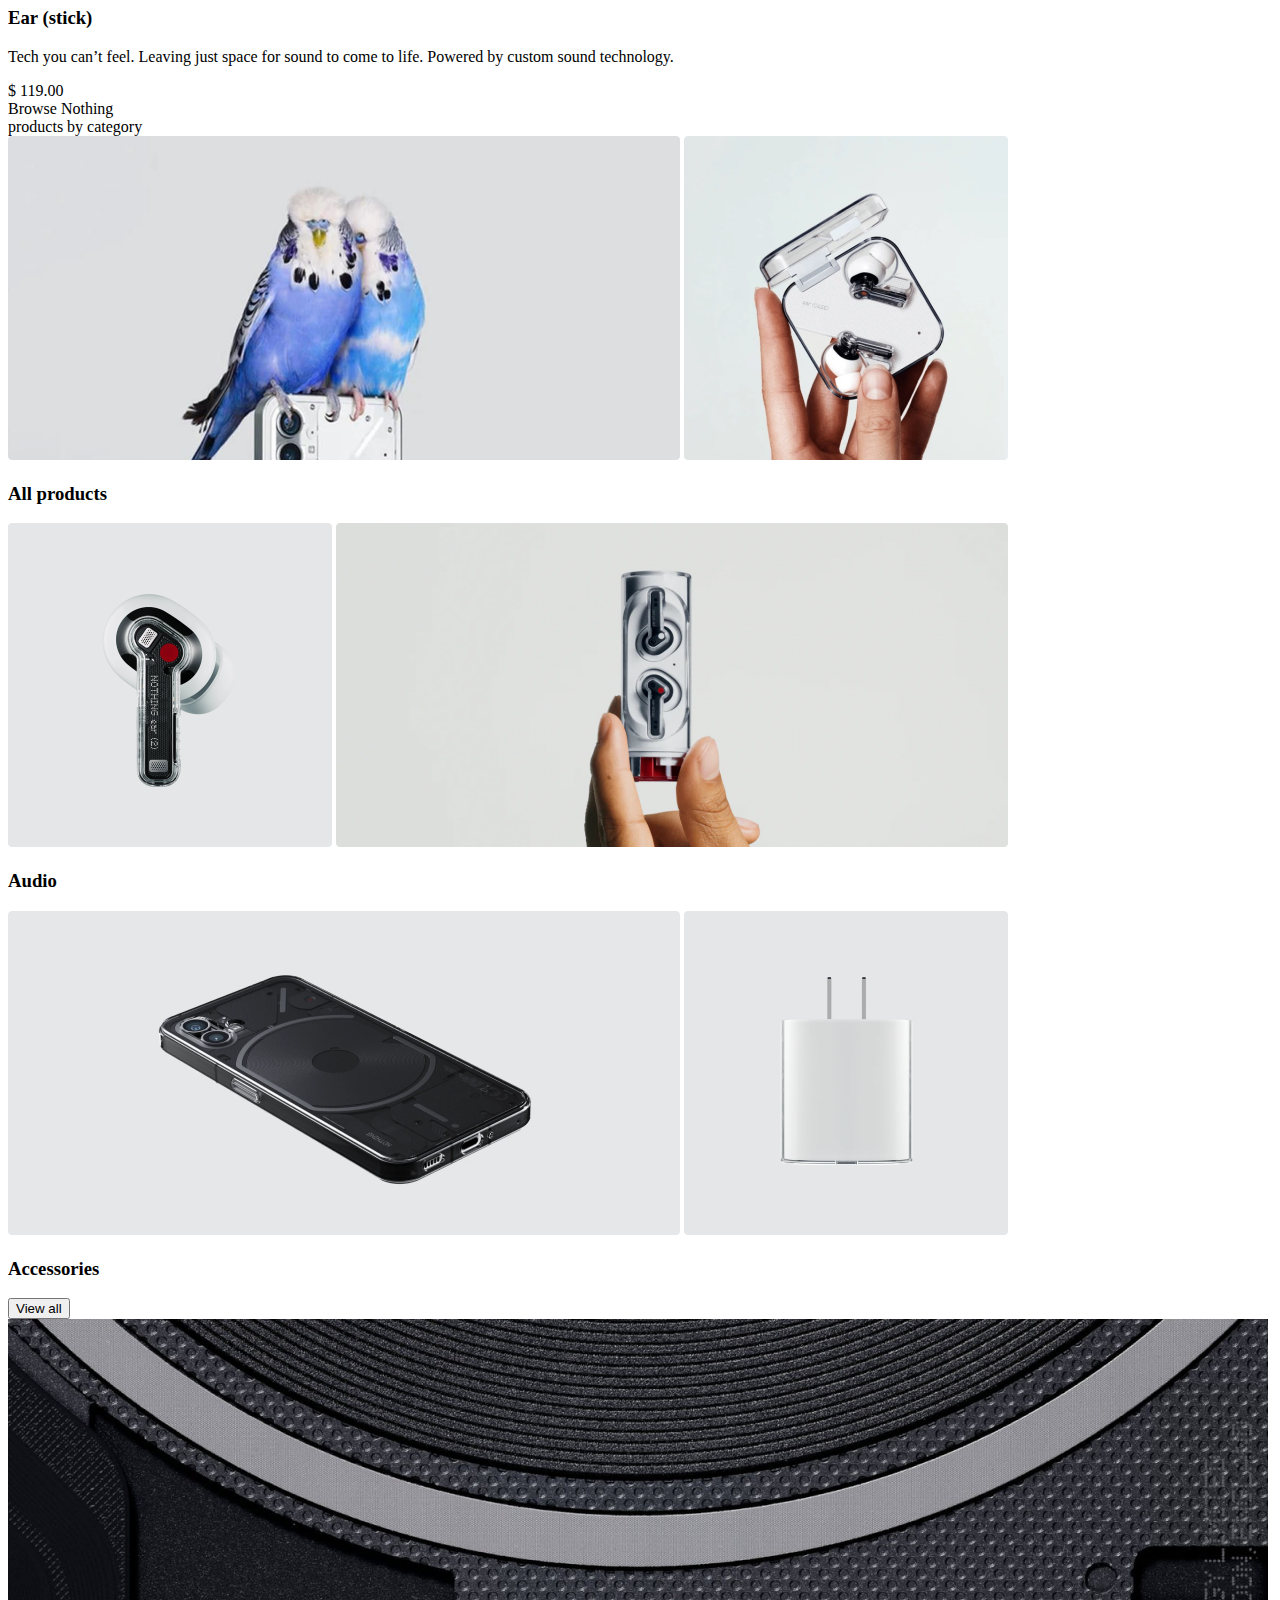
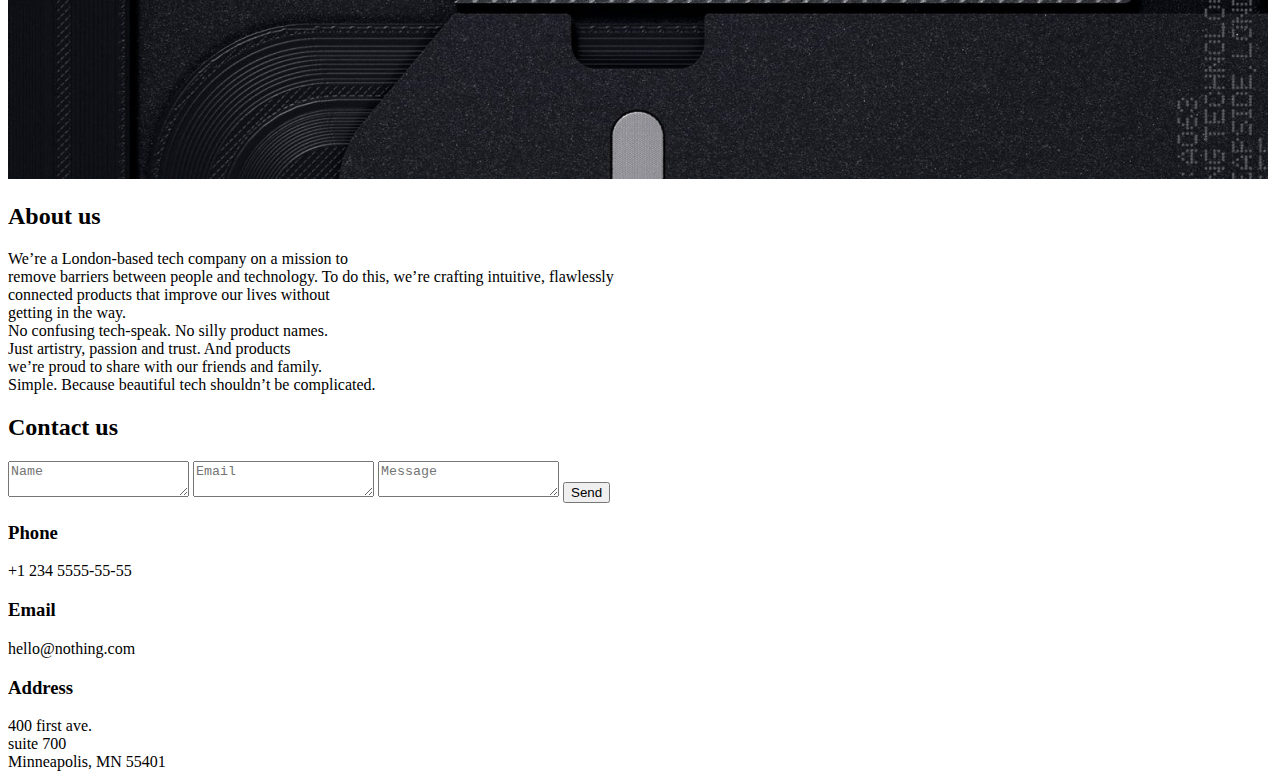
==== commit 0f73d0d7: "add animation in header and fix form" ====
--- a/src/index.html
+++ b/src/index.html
@@ -36,6 +36,7 @@
       href="https://fonts.googleapis.com/css2?family=Inter:ital,opsz,wght@0,14..32,100..900;1,14..32,100..900&family=Space+Grotesk:wght@300..700&family=Space+Mono:ital,wght@0,400;0,700;1,400;1,700&display=swap"
       rel="stylesheet"
     />
+    <link rel="icon" href="/src/images/favicon.png">
   </head>
 
   <body>
@@ -66,7 +67,7 @@
             src="./images/logo.png"
             alt="Nothing logo"
           />
-          <a href="#header">
+          <a href="#">
             <img src="./images/icons/Icon-Close.png" alt="Close menu" />
           </a>
         </div>
@@ -205,24 +206,24 @@
           <h2 class="contact__title">Contact us</h2>
           <div class="contact__container">
             <form class="contact__form">
-              <input
+              <textarea
                 class="contact__name"
                 type=" text"
                 placeholder="Name"
                 required
-              />
-              <input
+              ></textarea>
+              <textarea
                 class="contact__email"
                 type=" text"
                 placeholder="Email"
                 required
-              />
-              <input
+              ></textarea>
+              <textarea
                 class="contact__message"
                 type=" text"
                 placeholder="Message"
                 required
-              />
+              ></textarea>
               <input
                 class="contact__submit"
                 type="submit"
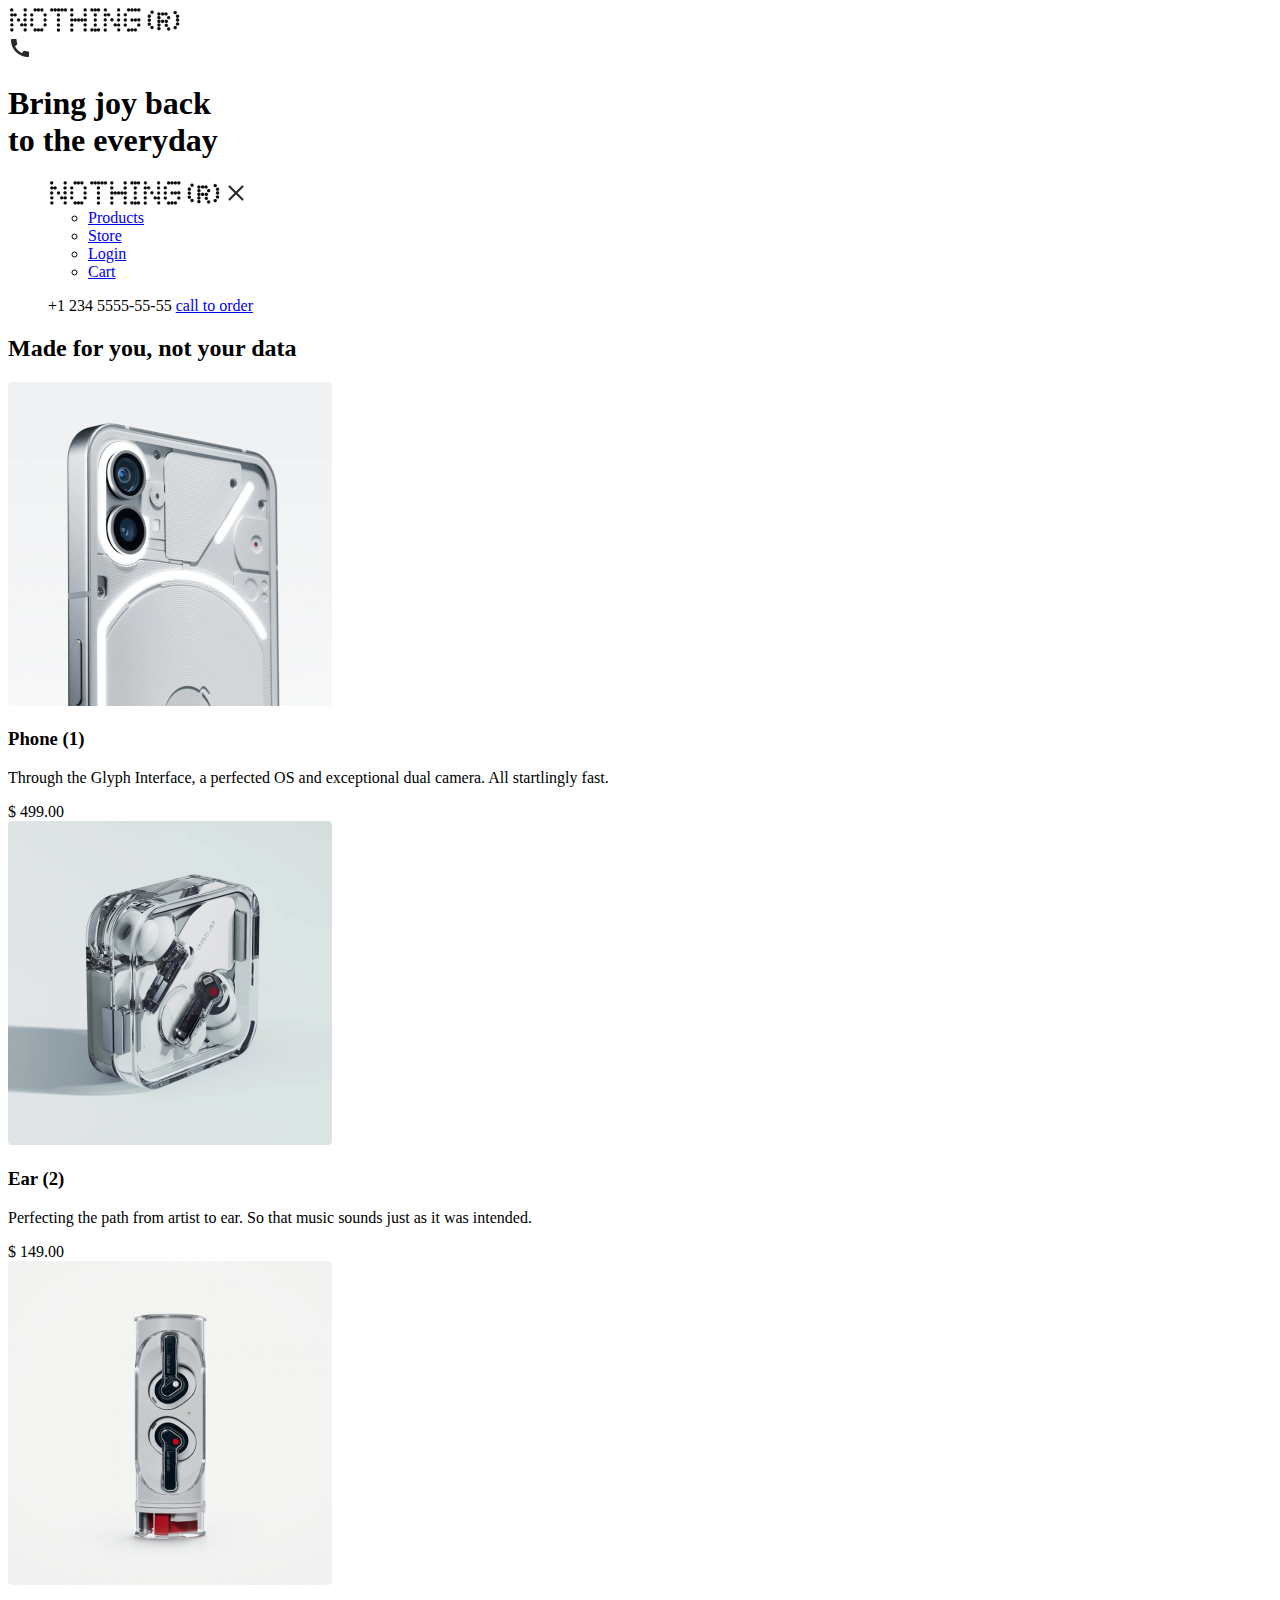
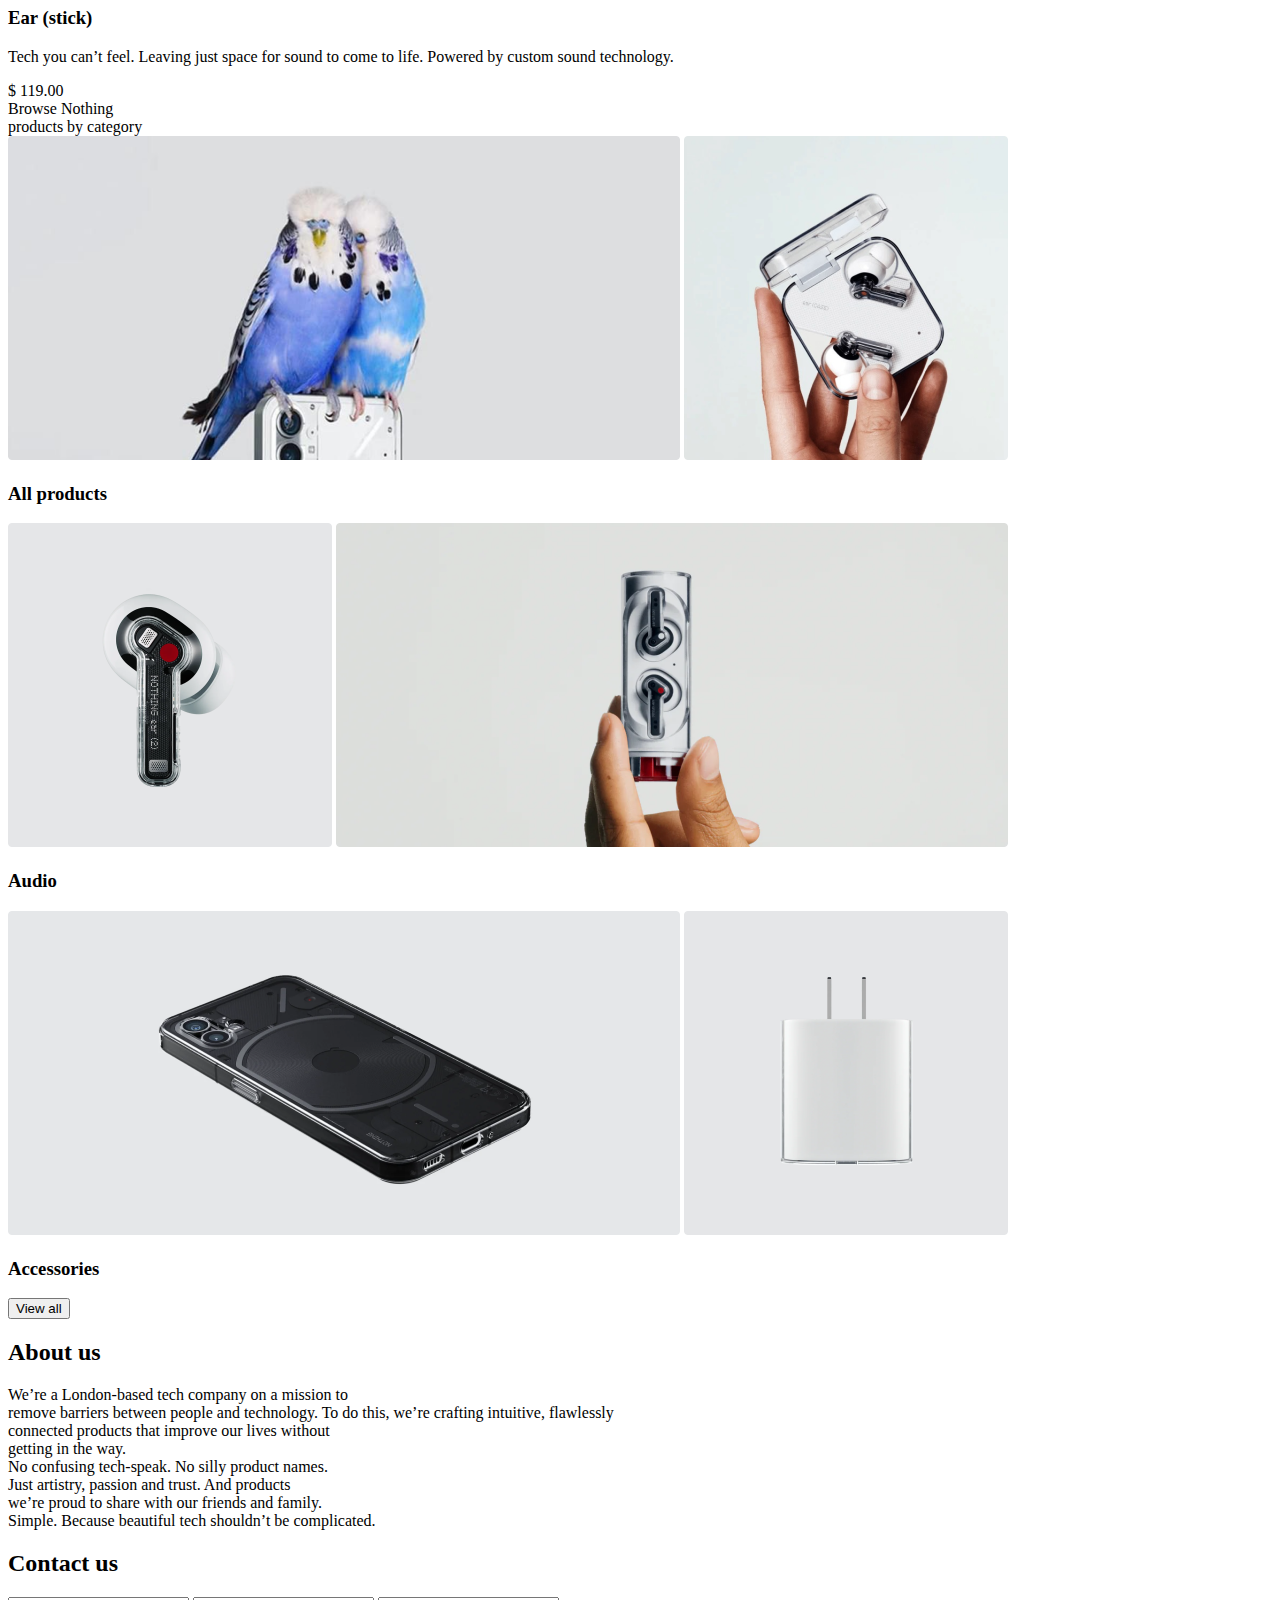
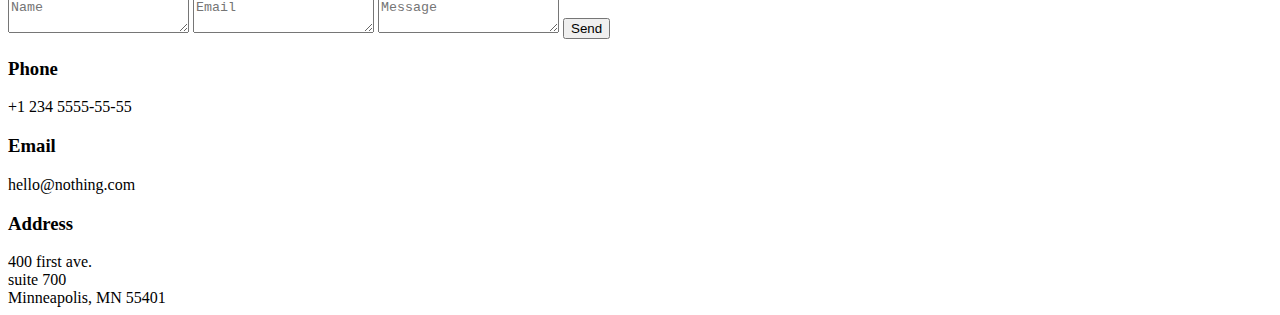
==== commit f276cdd8: "change footer image to bg" ====
--- a/src/index.html
+++ b/src/index.html
@@ -174,12 +174,7 @@
       </section>
     </div>
     <footer class="footer">
-      <div class="footer__container">
-        <img
-          class="footer__image"
-          src="./images/footer.png"
-          alt="footer image"
-        />
+      <div class="footer__image">
       </div>
       <div class="footer__content">
         <section class="footer__about">
